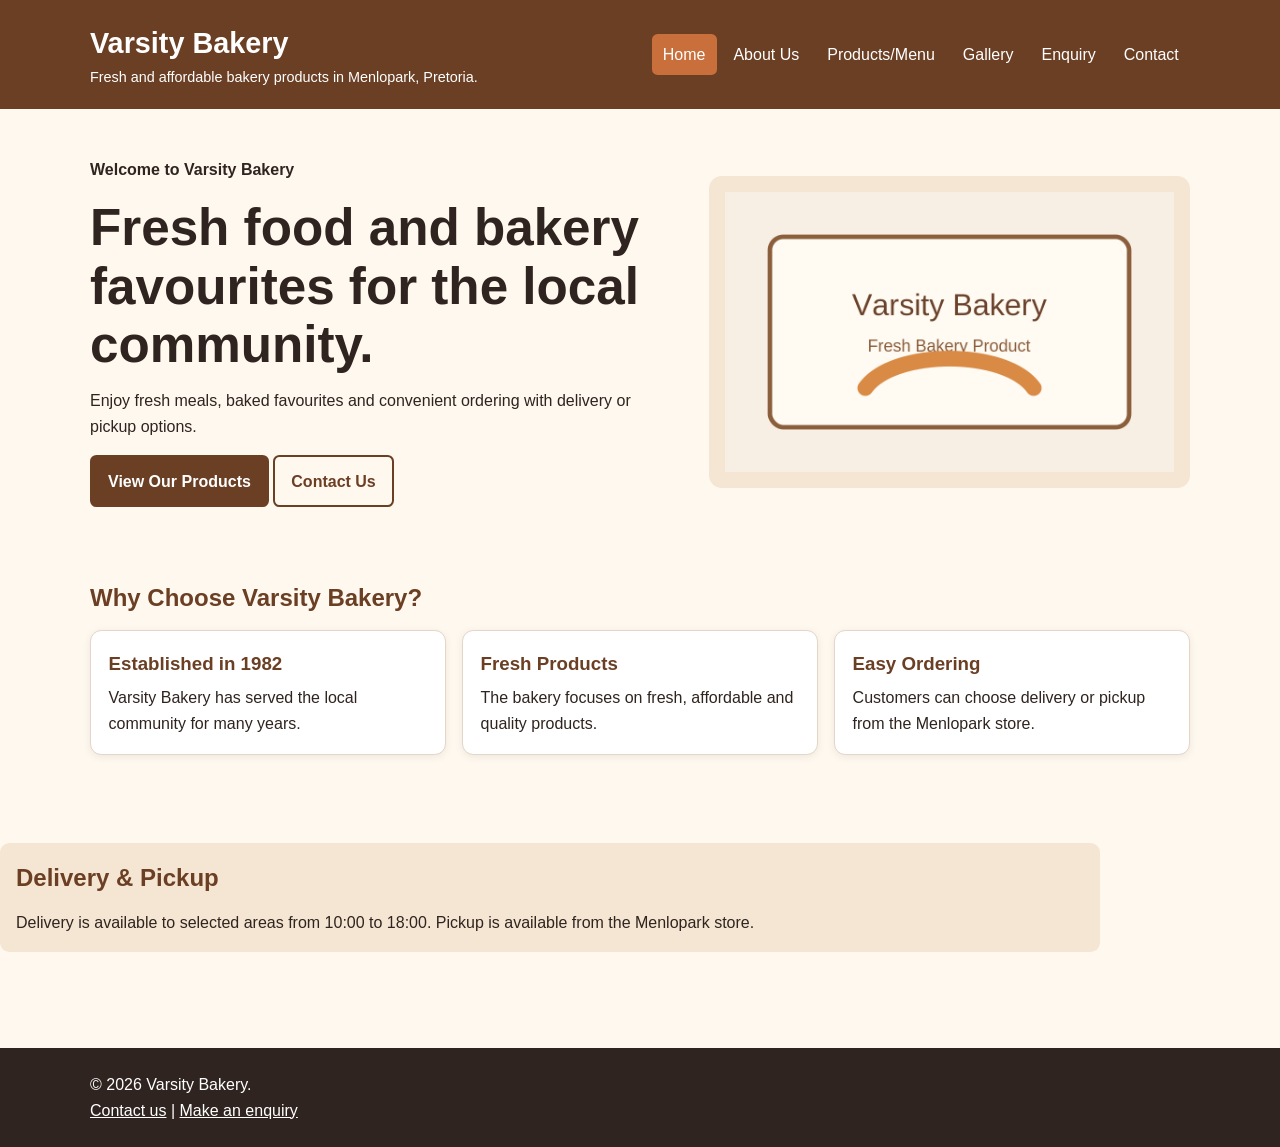
==== index.html @ 691cb5c3 "add work for part 3" ====
<!DOCTYPE html>
<html lang="en">
	 <head>
			<meta charset="UTF-8">
			<meta name="viewport" content="width=device-width, initial-scale=1.0">
			<meta name="description" content="Fresh and affordable bakery products, meals and ordering information from Varsity Bakery in Menlopark, Pretoria.">
			<meta name="keywords" content="Varsity Bakery, bakery Pretoria, Menlopark bakery, fresh meals, bakery products">
			<title>Varsity Bakery | Home</title>
			<link rel="stylesheet" href="css/style.css">
	 <link rel="canonical" href="https://varsity-bakery.netlify.app/">
</head>
	 <body><a class="skip-link" href="#main">Skip to content</a>
			<header class="site-header">
				 <div class="container header-inner">
						<div>
							 <a class="logo" href="index.html">Varsity Bakery</a>
							 <p class="tagline">Fresh and affordable bakery products in Menlopark, Pretoria.</p>
						</div>
						<nav aria-label="Main navigation">
							 <ul>
									<li><a aria-current="page" class="active" href="index.html">Home</a></li>
									<li><a class="" href="about.html">About Us</a></li>
									<li><a class="" href="products.html">Products/Menu</a></li>
									<li><a class="" href="gallery.html">Gallery</a></li>
									<li><a class="" href="enquiry.html">Enquiry</a></li>
									<li><a class="" href="contact.html">Contact</a></li>
							 </ul>
						</nav>
				 </div>
			</header>
				 <main id="main">
						<div class="container hero">
							 <div>
									<p><strong>Welcome to Varsity Bakery</strong></p>
									<h1>Fresh food and bakery favourites for the local community.</h1>
									<p>Enjoy fresh meals, baked favourites and convenient ordering with delivery or pickup options.</p>
									<a class="btn" href="products.html">View Our Products</a> <a class="btn secondary" href="contact.html">Contact Us</a>
							 </div>
							 <div class="hero-image"><picture>
										 <source media="(max-width: 600px)" srcset="images/bakery-bread-480.png">
												<source media="(min-width: 601px)" srcset="images/bakery-bread-960.png">
													 <img src="images/bakery-bread-960.png" srcset="images/bakery-bread-480.png 480w, images/bakery-bread-960.png 960w" sizes="(max-width: 600px) 92vw, 45vw" alt="Varsity Bakery bread prototype image" width="960" height="600" fetchpriority="high" decoding="async">
									</picture>
							 </div>
						</div>
									<section class="section"><div class="container">
												<h2>Why Choose Varsity Bakery?</h2>
												<div class="cards"><article class="card">
															<h3>Established in 1982</h3>
															<p>Varsity Bakery has served the local community for many years.</p>
													 </article>
													 <article class="card">
															<h3>Fresh Products</h3>
															<p>The bakery focuses on fresh, affordable and quality products.</p>
													 </article>
													 <article class="card">
															<h3>Easy Ordering</h3>
															<p>Customers can choose delivery or pickup from the Menlopark store.</p>
													 </article>
												</div>
										 </div>
									</section>
									<section class="section">
										 <div class="container notice">
												<h2>Delivery & Pickup</h2>
												<p>Delivery is available to selected areas from 10:00 to 18:00. Pickup is available from the Menlopark store.</p>
										 </div>
									</section>
				 </main>
				 <footer class="site-footer">
						<div class="container">
							 <p>&copy; 2026 Varsity Bakery.</p>
							 <p><a href="contact.html">Contact us</a> | <a href="enquiry.html">Make an enquiry</a></p>
						</div>
				 </footer>
				 <script defer src="js/script.js"></script>
	 </body>
</html>
---- css/style.css ----
* { box-sizing: border-box; margin: 0; padding: 0; }

:root {
  --brown: #6b3f24;
  --cream: #fff8ef;
  --light: #f5e6d3;
  --dark: #2f241f;
  --accent: #c96f3b;
  --white: #ffffff;
  --max: 1100px;
}

html { scroll-behavior: smooth; }
body {
  font-family: Arial, Helvetica, sans-serif;
  font-size: 1rem;
  line-height: 1.6;
  color: var(--dark);
  background: var(--cream);
}
img { max-width: 100%; height: auto; display: block; }
a { color: var(--brown); }
a:hover, a:focus { color: var(--accent); }
.container { width: min(92%, var(--max)); margin: 0 auto; }

.site-header {
  background: var(--brown);
  color: var(--white);
  padding: 1.25rem 0;
}
.header-inner { display: flex; justify-content: space-between; align-items: center; gap: 1rem; }
.logo { color: var(--white); text-decoration: none; font-size: 1.8rem; font-weight: 700; }
.tagline { font-size: .9rem; }

nav ul { list-style: none; display: flex; flex-wrap: wrap; gap: .35rem; }
nav a {
  color: var(--white);
  text-decoration: none;
  display: block;
  padding: .5rem .7rem;
  border-radius: .35rem;
}
nav a:hover, nav a:focus, nav a.active { background: var(--accent); }

.hero { display: grid; grid-template-columns: 1.1fr .9fr; gap: 2rem; align-items: center; padding: 3rem 0; }
.hero h1 { font-size: clamp(2rem, 5vw, 3.2rem); line-height: 1.15; margin-bottom: .8rem; }
.hero p { margin-bottom: 1rem; }
.hero-image { background: var(--light); padding: 1rem; border-radius: .8rem; }

.btn {
  display: inline-block; background: var(--brown); color: var(--white);
  text-decoration: none; border: 2px solid var(--brown);
  padding: .7rem 1rem; border-radius: .4rem; font-weight: 700;
}
.btn:hover, .btn:focus { background: var(--accent); border-color: var(--accent); color: var(--white); }
.btn.secondary { background: transparent; color: var(--brown); }

.page-title { padding: 2.2rem 0 1rem; }
.page-title h1 { font-size: clamp(1.8rem, 4vw, 2.6rem); }

.section { padding: 1.5rem 0 3rem; }
.section h2 { margin-bottom: .8rem; color: var(--brown); }
.cards { display: grid; grid-template-columns: repeat(3, 1fr); gap: 1rem; }
.card {
  background: var(--white); border: 1px solid #e3d5c7; border-radius: .7rem;
  padding: 1.1rem; box-shadow: 0 2px 8px rgba(0,0,0,.07);
}
.card h3 { margin-bottom: .4rem; color: var(--brown); }

.product-tools { display: flex; gap: 1rem; flex-wrap: wrap; margin: 1rem 0; }
.product-tools input { flex: 1 1 250px; }
.product-grid { display: grid; grid-template-columns: repeat(3, 1fr); gap: 1rem; }
.product-card { background: var(--white); border: 1px solid #e3d5c7; border-radius: .7rem; padding: 1rem; }
.product-card .price { font-weight: 700; color: var(--accent); margin-top: .35rem; }

.gallery-grid { display: grid; grid-template-columns: repeat(3, 1fr); gap: 1rem; }
.gallery-item { background: var(--white); border: 1px solid #e3d5c7; padding: .7rem; border-radius: .6rem; cursor: pointer; }
.gallery-item img { width: 100%; border-radius: .4rem; }
.gallery-item figcaption { padding: .5rem 0 0; }

.lightbox {
  position: fixed; inset: 0; background: rgba(0,0,0,.78); display: none;
  align-items: center; justify-content: center; padding: 1rem; z-index: 1000;
}
.lightbox.open { display: flex; }
.lightbox-content { max-width: 800px; width: 100%; background: var(--white); padding: 1rem; border-radius: .6rem; }
.lightbox-content img { max-height: 75vh; margin: 0 auto; }
.close-lightbox { float: right; font-size: 1.5rem; border: 0; background: none; cursor: pointer; }

form { max-width: 700px; background: var(--white); padding: 1.2rem; border-radius: .7rem; border: 1px solid #e3d5c7; }
.form-group { margin-bottom: 1rem; }
label { display: block; font-weight: 700; margin-bottom: .3rem; }
input, select, textarea {
  width: 100%; padding: .7rem; border: 1px solid #b9a99b; border-radius: .35rem;
  font: inherit; background: var(--white);
}
input:focus, select:focus, textarea:focus { outline: 3px solid rgba(201,111,59,.25); border-color: var(--accent); }
.error { color: #a32222; font-size: .9rem; margin-top: .2rem; min-height: 1.2em; }
.success { background: #edf8ed; border-left: 4px solid #3b7d3b; padding: .8rem; margin: 1rem 0; }

.locations { display: grid; grid-template-columns: 1fr 1fr; gap: 1rem; margin: 1.5rem 0; }
.location-card { background: var(--white); padding: 1rem; border: 1px solid #e3d5c7; border-radius: .7rem; }
.map { height: 360px; border-radius: .7rem; overflow: hidden; border: 1px solid #d7c8ba; }

details { background: var(--white); padding: .8rem 1rem; margin: .6rem 0; border-radius: .5rem; border: 1px solid #e3d5c7; }
summary { font-weight: 700; cursor: pointer; color: var(--brown); }

.site-footer { background: var(--dark); color: var(--white); padding: 1.5rem 0; margin-top: 2rem; }
.site-footer a { color: var(--white); }

.notice { background: var(--light); padding: 1rem; border-radius: .6rem; margin: 1rem 0; }

@media (max-width: 900px) {
  .header-inner { flex-direction: column; align-items: flex-start; }
  .hero { grid-template-columns: 1fr; }
  .cards, .product-grid, .gallery-grid { grid-template-columns: repeat(2, 1fr); }
}
@media (max-width: 600px) {
  body { font-size: .95rem; }
  .site-header { padding: 1rem 0; }
  nav ul { flex-direction: column; width: 100%; }
  nav a { padding: .55rem; }
  .hero { padding: 2rem 0; }
  .cards, .product-grid, .gallery-grid, .locations { grid-template-columns: 1fr; }
  .product-tools { flex-direction: column; }
  .btn { width: 100%; text-align: center; }
}

/* Accessible interaction and motion enhancements. */
[hidden], .honeypot { display: none !important; }
body.modal-open { overflow: hidden; }
.skip-link { position: absolute; left: 1rem; top: -5rem; z-index: 2000; background: var(--white); padding: .7rem; }
.skip-link:focus { top: 1rem; }
:focus-visible { outline: 3px solid var(--brown); outline-offset: 4px; }
.site-header :focus-visible { outline-color: var(--white); }
.btn, nav a, .gallery-item { transition: background-color .2s ease, color .2s ease, transform .2s ease; }
.gallery-item:hover, .gallery-item:focus-visible { transform: translateY(-4px); }
.btn:active { transform: translateY(2px); }
.btn:disabled { opacity: .65; cursor: wait; }
.search-control { flex: 1 1 250px; }
.product-tools > div:last-child { flex: 0 1 240px; }
.product-grid { margin-top: 1rem; }
.product-card, .lightbox.open .lightbox-content { animation: appear .3s ease both; }
.reveal { opacity: 0; transform: translateY(12px); transition: opacity .45s ease, transform .45s ease; }
.reveal.is-visible { opacity: 1; transform: none; }
.submission-error { background: #fff0ed; border-color: #a32222; }
@keyframes appear { from { opacity: 0; transform: translateY(8px); } to { opacity: 1; transform: translateY(0); } }
@media (prefers-reduced-motion: reduce) {
  html { scroll-behavior: auto; }
  *, *::before, *::after { animation: none !important; transition: none !important; }
  .reveal { opacity: 1; transform: none; }
}
@media (max-width: 600px) { .product-tools > div:last-child { flex-basis: auto; } }
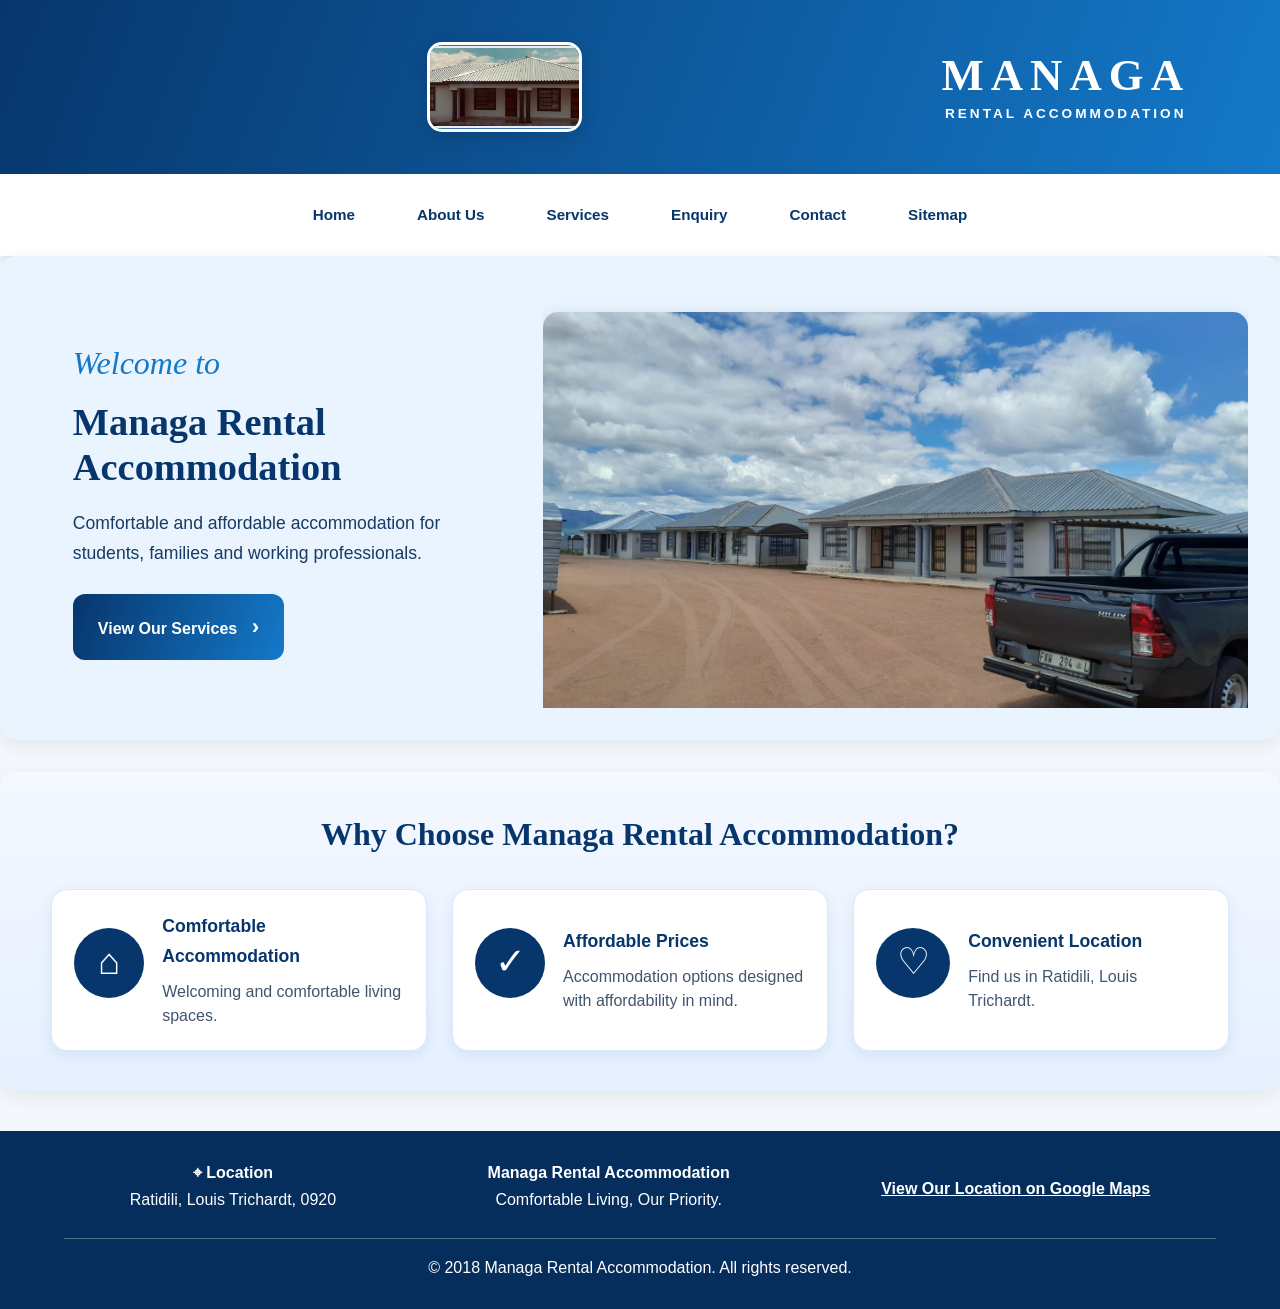
==== commit 9d0f7313: "fix major mistake" ====
--- a/index.html
+++ b/index.html
@@ -1,78 +1,147 @@
 <!DOCTYPE html>
 <html lang="en">
-	 <head>
-			<meta charset="UTF-8">
-			<meta name="viewport" content="width=device-width, initial-scale=1.0">
-			<meta name="description" content="Fresh and affordable bakery products, meals and ordering information from Varsity Bakery in Menlopark, Pretoria.">
-			<meta name="keywords" content="Varsity Bakery, bakery Pretoria, Menlopark bakery, fresh meals, bakery products">
-			<title>Varsity Bakery | Home</title>
-			<link rel="stylesheet" href="css/style.css">
-	 <link rel="canonical" href="https://varsity-bakery.netlify.app/">
+<head>
+    <meta charset="UTF-8">
+    <meta name="viewport" content="width=device-width, initial-scale=1.0">
+    <title>Managa Rental Accommodation</title>
+
+     <link rel="stylesheet" href="css/style.css">
+<meta
+    name="description"
+    content="Discover comfortable and affordable accommodation for students, families and working professionals.">
 </head>
-	 <body><a class="skip-link" href="#main">Skip to content</a>
-			<header class="site-header">
-				 <div class="container header-inner">
-						<div>
-							 <a class="logo" href="index.html">Varsity Bakery</a>
-							 <p class="tagline">Fresh and affordable bakery products in Menlopark, Pretoria.</p>
-						</div>
-						<nav aria-label="Main navigation">
-							 <ul>
-									<li><a aria-current="page" class="active" href="index.html">Home</a></li>
-									<li><a class="" href="about.html">About Us</a></li>
-									<li><a class="" href="products.html">Products/Menu</a></li>
-									<li><a class="" href="gallery.html">Gallery</a></li>
-									<li><a class="" href="enquiry.html">Enquiry</a></li>
-									<li><a class="" href="contact.html">Contact</a></li>
-							 </ul>
-						</nav>
-				 </div>
-			</header>
-				 <main id="main">
-						<div class="container hero">
-							 <div>
-									<p><strong>Welcome to Varsity Bakery</strong></p>
-									<h1>Fresh food and bakery favourites for the local community.</h1>
-									<p>Enjoy fresh meals, baked favourites and convenient ordering with delivery or pickup options.</p>
-									<a class="btn" href="products.html">View Our Products</a> <a class="btn secondary" href="contact.html">Contact Us</a>
-							 </div>
-							 <div class="hero-image"><picture>
-										 <source media="(max-width: 600px)" srcset="images/bakery-bread-480.png">
-												<source media="(min-width: 601px)" srcset="images/bakery-bread-960.png">
-													 <img src="images/bakery-bread-960.png" srcset="images/bakery-bread-480.png 480w, images/bakery-bread-960.png 960w" sizes="(max-width: 600px) 92vw, 45vw" alt="Varsity Bakery bread prototype image" width="960" height="600" fetchpriority="high" decoding="async">
-									</picture>
-							 </div>
-						</div>
-									<section class="section"><div class="container">
-												<h2>Why Choose Varsity Bakery?</h2>
-												<div class="cards"><article class="card">
-															<h3>Established in 1982</h3>
-															<p>Varsity Bakery has served the local community for many years.</p>
-													 </article>
-													 <article class="card">
-															<h3>Fresh Products</h3>
-															<p>The bakery focuses on fresh, affordable and quality products.</p>
-													 </article>
-													 <article class="card">
-															<h3>Easy Ordering</h3>
-															<p>Customers can choose delivery or pickup from the Menlopark store.</p>
-													 </article>
-												</div>
-										 </div>
-									</section>
-									<section class="section">
-										 <div class="container notice">
-												<h2>Delivery & Pickup</h2>
-												<p>Delivery is available to selected areas from 10:00 to 18:00. Pickup is available from the Menlopark store.</p>
-										 </div>
-									</section>
-				 </main>
-				 <footer class="site-footer">
-						<div class="container">
-							 <p>&copy; 2026 Varsity Bakery.</p>
-							 <p><a href="contact.html">Contact us</a> | <a href="enquiry.html">Make an enquiry</a></p>
-						</div>
-				 </footer>
-				 <script defer src="js/script.js"></script>
-	 </body>
-</html>
+
+ <!-- MANAGA WEBSITE HEADER -->
+
+<header class="site-header">
+
+    <div class="brand">
+
+        <img src="images/managa-house-logo.png"
+             alt="Managa Rental Accommodation">
+
+        <div class="brand-text">
+            <span class="brand-name">MANAGA</span>
+            <span class="brand-subtitle">RENTAL ACCOMMODATION</span>
+        </div>
+
+    </div>
+
+</header>
+
+    <!--Navigation Menu-->
+
+    <nav class="site-nav">
+
+        <a href="index.html">Home</a>
+        <a href="about us.html">About Us</a>
+        <a href="services.html">Services</a>
+        <a href="enquiry.html">Enquiry</a>
+        <a href="contact.html">Contact</a>
+        <a href="sitemap.html">Sitemap</a>
+
+    </nav>
+      
+ </header>
+
+ <!--Main Website Content-->
+
+<main class="managa-home">
+
+    <!-- HOME HERO -->
+    <section class="managa-hero">
+
+        <div class="hero-text">
+            <p class="welcome-text">Welcome to</p>
+
+            <h1>Managa Rental Accommodation</h1>
+
+            <p>
+                Comfortable and affordable accommodation
+                for students, families and working professionals.
+            </p>
+
+            <a href="services.html" class="main-button">
+                View Our Services <span>›</span>
+            </a>
+        </div>
+
+        <div class="hero-photo">
+            <img src="images/accommodation house .jpeg"
+                 alt="Managa Rental Accommodation property">
+        </div>
+
+    </section>
+
+
+    <!-- WHY CHOOSE MANAGA -->
+    <section class="managa-benefits">
+
+        <h2>Why Choose Managa Rental Accommodation?</h2>
+
+        <div class="benefit-list">
+
+            <article class="benefit">
+                <div class="benefit-icon">⌂</div>
+                <div>
+                    <h3>Comfortable Accommodation</h3>
+                    <p>Welcoming and comfortable living spaces.</p>
+                </div>
+            </article>
+
+            <article class="benefit">
+                <div class="benefit-icon">✓</div>
+                <div>
+                    <h3>Affordable Prices</h3>
+                    <p>Accommodation options designed with affordability in mind.</p>
+                </div>
+            </article>
+
+            <article class="benefit">
+                <div class="benefit-icon">♡</div>
+                <div>
+                    <h3>Convenient Location</h3>
+                    <p>Find us in Ratidili, Louis Trichardt.</p>
+                </div>
+            </article>
+
+        </div>
+
+    </section>
+
+</main>
+
+
+<!-- FOOTER -->
+<footer class="managa-footer">
+
+    <div>
+        <strong>⌖ Location</strong>
+        <p>Ratidili, Louis Trichardt, 0920</p>
+    </div>
+
+    <div>
+        <strong>Managa Rental Accommodation</strong>
+        <p>Comfortable Living, Our Priority.</p>
+    </div>
+
+    <div>
+        <a href="https://www.google.com/maps/search/?api=1&query=VQ6F%2BQP%20Louis%20Trichardt"
+           target="_blank" rel="noopener">
+            View Our Location on Google Maps
+        </a>
+    </div>
+
+    <p class="copyright">
+        &copy; 2018 Managa Rental Accommodation. All rights reserved.
+    </p>
+    
+</footer>
+
+</footer>
+ 
+    <script src="js/script.js" defer></script>
+
+</body>
+
+</html>
--- a/css/style.css
+++ b/css/style.css
@@ -1,153 +1,3310 @@
-* { box-sizing: border-box; margin: 0; padding: 0; }
-
-:root {
-  --brown: #6b3f24;
-  --cream: #fff8ef;
-  --light: #f5e6d3;
-  --dark: #2f241f;
-  --accent: #c96f3b;
-  --white: #ffffff;
-  --max: 1100px;
-}
-
-html { scroll-behavior: smooth; }
+/*=========================================
+ Managa Rental Accommodation
+ Base Styles
+ ==========================================*/
+
+ /* Reset default browser spacing */
+
+ *{
+    margin: 0;
+    padding: 0;
+    box-sizing: border-box;
+ }
+
+ html {
+   scroll-behavior: smooth;
+ }
+
+ body {
+    font-family: Arial, sans-serif;
+    font-size: 1rem;
+    line-height: 1.6;
+    background-color: #f4f8fc;
+    color: #26364a;
+ }
+
+/* MAIN WEBSITE HEADER */
+
+header {
+    background: linear-gradient(135deg, #0d3b66, #1479c9);
+    color: #ffffff;
+    text-align: center;
+    padding: 1.2rem 1rem;
+    margin: 0;
+}
+
+header h1 {
+    font-size: clamp(1.8rem, 4vw, 2.5rem);
+    margin: 0 0 0.5rem;
+    line-height: 1.2;
+    overflow-wrap: anywhere;
+}
+
+header p {
+    font-size: 1.05rem;
+    margin: 0.5rem 0 0;
+    line-height: 1.6;
+}
+
+/* COMPACT NAVIGATION */
+
+nav {
+    display: flex;
+    justify-content: center;
+    align-items: center;
+    flex-wrap: nowrap;
+    gap: 2px;
+    width: 100%;
+    padding: 8px 5px;
+    background-color: #ffffff;
+    box-sizing: border-box;
+    box-shadow: 0 3px 12px rgba(0, 0, 0, 0.10);
+    position: relative;
+    z-index: 100;
+}
+
+nav a {
+    display: inline-block;
+    padding: 10px 12px;
+    margin: 0;
+    color: #0d3b66;
+    background-color: transparent;
+    border-radius: 8px;
+    font-size: 0.9rem;
+    font-weight: 700;
+    text-decoration: none;
+    white-space: nowrap;
+    transition: background-color 0.2s ease, color 0.2s ease;
+}
+
+nav a:hover,
+nav a:focus {
+    background-color: #0d3b66;
+    color: #ffffff;
+}
+
+@media screen and (max-width: 600px) {
+    nav {
+        flex-wrap: wrap;
+        gap: 4px;
+    }
+
+    nav a {
+        padding: 8px 10px;
+        font-size: 0.85rem;
+    }
+}
+
+ /* ---------- Main Content ---------- */
+
+ main {
+    width: 90%;
+    max-width: 1150px;
+    margin: 2rem auto;
+ }
+
+ /* --------- Sections --------- */
+
+ section {
+    background-color: white;
+    padding: 2rem;
+    margin-bottom: 2rem;
+    border-radius: 15px;
+    box-shadow: 0 5px 20px rgba(0, 0, 0, 0.08);
+ }
+
+ /* ---------- Headings ---------- */
+
+ h2 {
+    color: #0d3b66;
+    font-size: 2rem;
+    margin-bottom: 1rem;
+ }
+
+ h3 {
+    color: #1479c9;
+    margin-top: 1rem;
+    margin-bottom: 0.5rem;
+ }
+
+ /* --------- Paragraphs ---------- */
+
+ p {
+    margin-bottom: 1rem;
+ }
+
+ /* --------- Images --------- */
+
+ img {
+    display: block;
+    width: 70%;
+    max-width: 700px;
+    height: auto;
+    margin: 1.5rem auto;
+    border-radius: 15px;
+    box-shadow: 0 5px 18px rgba(0, 0, 0, 0.15);
+ }
+
+
+ /* --------- Lists --------- */
+
+ ul,
+ ol {
+    margin-left: 2rem;
+    margin-bottom: 1rem;
+ }
+
+ li {
+    margin-bottom: 0.6rem;
+ }
+
+ /* --------- Tables --------- */
+
+ table {
+    width: 100%;
+    border-collapse: collapse;
+    margin: 1.5rem 0;
+    background-color: white;
+    border-radius: 10px;
+    overflow: hidden;
+ }
+
+ th,
+ td {
+    border: 1px solid #d5e1ed;
+    padding: 0.9rem;
+    text-align: left;
+ }
+
+ th {
+    background-color: #1479c9;
+    color: white;
+ }
+
+ tr:nth-child(even) {
+    background-color: #f4f8fc;
+ }
+
+ /* ---------- Links ---------- */
+
+ main a {
+    color: #1479c9;
+    font-weight: bold;
+
+ }
+
+ main a:hover {
+    color: #0d3b0d;
+ }
+
+
+ /* --------- Forms --------- */
+
+ form {
+    background-color: white;
+    padding: 1.5rem;
+    border-radius: 12px;
+ }
+
+ fieldset {
+    border: 1px solid #c9d8e8;
+    padding: 1.5rem;
+    margin-bottom: 1.5rem;
+    border-radius: 10px;
+ }
+
+ legend {
+    font-weight: bold;
+    color: #0d3b66;
+    padding: 0 0.5rem;
+ }
+
+ label {
+    display: block;
+    font-weight: bold;
+    margin-bottom: 0.3rem;
+ }
+
+ input,
+ select,
+ textarea {
+    width: 100%;
+    padding: 0.9rem;
+    margin-bottom: 1rem;
+    border: 1px solid #c9d8e8;
+    border-radius: 8px;
+    font-family: Arial, sans-serif;
+    font-size: 1rem;
+ }
+
+ input:focus,
+ select:focus,
+ textarea:focus {
+    outline: 2px solid #1479c9;
+    border-color: #1479c9;
+ }
+
+ textarea {
+    resize: vertical;
+    min-height: 120px;
+ }
+
+ input[type="submit"],
+ input[type="reset"] {
+    width: auto;
+    padding: 0.8rem 1.8rem;
+    margin-right: 0.5rem;
+    border: none;
+    cursor: pointer;
+    font-weight: bold;
+ }
+
+ input[type="submit"] {
+    background-color: #1479c9;
+    color: white;
+    border-radius: 25px;
+ }
+
+ input[type="sumbit"]:hover {
+    background-color: #0d3b66;
+ }
+
+ input[type="reset"] {
+    background-color: #e5eaf0;
+    color: #26364a;
+    border-radius: 25px;
+}
+
+input[type="reset"]:hover {
+    background-color: #ccd6e0;
+}
+
+
+ /* ---------- Footer ---------- */
+
+footer {
+    background-color: #0d2945;
+    color: white;
+    text-align: center;
+    padding: 2rem 1rem;
+    margin-top: 3rem;
+}
+
+footer p {
+    margin-bottom: 0.3rem;
+}
+
+/* =========================================
+   TABLET
+   ========================================= */
+
+@media screen and (max-width: 768px) {
+
+       .hero {
+        grid-template-columns: 1fr;
+    }
+
+    header h1 {
+        font-size: 2rem;
+    }
+
+    nav a {
+        margin: 0.2rem;
+        padding: 0.4rem 0.6rem;
+    }
+
+    main {
+        width: 94%;
+    }
+
+   section {
+        padding: 1.5rem;
+    }
+
+     h2 {
+        font-size: 1.7rem;
+    }
+
+    table {
+        font-size: 0.9rem;
+    }
+
+        .about-cards {
+        grid-template-columns: 1fr 1fr;
+    }
+
+    .sitemap-container {
+    grid-template-columns: 1fr 1fr;
+}
+
+}
+
+/* =========================================
+   MOBILE
+   ========================================= */
+
+@media screen and (max-width: 480px) {
+
+       .hero {
+        grid-template-columns: 1fr;
+        padding: 1.2rem;
+    }
+
+    .hero-content h2 {
+        font-size: 1.7rem;
+    }
+
+    body {
+        font-size: 0.95rem;
+    }
+
+    header {
+        padding: 0.8rem 1rem;
+    }
+
+    header h1 {
+        font-size: 1.6rem;
+    }
+
+    nav {
+        padding: 0.7rem;
+    }
+
+    nav a {
+        display: block;
+        margin: 0.4rem;
+    }
+
+    main {
+        width: 96%;
+        margin: 1rem auto;
+    }
+
+    section {
+        padding: 1rem;
+        border-radius: 10px;
+    }
+
+    h2 {
+        font-size: 1.4rem;
+    }
+
+     h3 {
+        font-size: 1.1rem;
+    }
+
+     table {
+        display: block;
+        overflow-x: auto;
+        white-space: nowrap;
+    }
+
+    input[type="submit"],
+    input[type="reset"] {
+        width: 100%;
+        margin-bottom: 0.6rem;
+    }
+
+        .about-cards {
+        grid-template-columns: 1fr;
+    }
+
+    .contact-cards {
+    grid-template-columns: 1fr;
+    }
+
+    .sitemap-container {
+    grid-template-columns: 1fr;
+   }
+}
+
+
+/* ---------- About Cards ---------- */
+
+.about-cards {
+    display: grid;
+    grid-template-columns: repeat(3, 1fr);
+    gap: 1.5rem;
+}
+
+.about-card {
+    background-color: #f4f8fc;
+    padding: 1.5rem;
+    border-radius: 15px;
+    border-left: 5px solid #1479c9;
+    box-shadow: 0 4px 15px rgba(0, 0, 0, 0.08);
+}
+
+.about-card h3 {
+    margin-top: 0;
+}
+
+.about-card:hover {
+    transform: translateY(-4px);
+}
+
+/* ---------- Service Cards ---------- */
+
+.services-container {
+    display: grid;
+    grid-template-columns: repeat(3, 1fr);
+    gap: 1.5rem;
+}
+
+.service-card {
+    background-color: white;
+    padding: 1.2rem;
+    border-radius: 15px;
+    box-shadow: 0 5px 18px rgba(0, 0, 0, 0.10);
+    transition: transform 0.3s ease;
+}
+
+.service-card:hover {
+    transform: translateY(-5px);
+}
+
+.service-card img {
+    margin: 0 0 1rem 0;
+    height: 200px;
+    object-fit: cover;
+}
+
+.service-card h3 {
+    margin-top: 0;
+}
+
+/* ---------- Hero Section ---------- */
+
+.hero {
+    display: grid;
+    grid-template-columns: 1fr 1fr;
+    align-items: center;
+    gap: 2rem;
+    background: linear-gradient(135deg, #e8f4ff, #ffffff);
+    padding: 2.5rem;
+    overflow: hidden;
+}
+
+.hero-content h2 {
+    font-size: 2.5rem;
+    margin-bottom: 1rem;
+}
+
+.hero-content p {
+    font-size: 1.1rem;
+    margin-bottom: 1.5rem;
+}
+
+.hero picture img {
+    margin: 0;
+}
+
+.hero-button {
+    display: inline-block;
+    background-color: #1479c9;
+    color: white !important;
+    text-decoration: none;
+    padding: 0.8rem 1.5rem;
+    border-radius: 25px;
+    font-weight: bold;
+}
+
+.hero-button:hover {
+    background-color: #0d3b66;
+}
+
+/* ---------- Feature Cards ---------- */
+
+.features-container {
+    display: grid;
+    grid-template-columns: repeat(4, 1fr);
+    gap: 1rem;
+}
+
+.feature-card {
+    background-color: #f4f8fc;
+    padding: 1.5rem;
+    border-radius: 12px;
+    border: 1px solid #dce8f2;
+    transition: transform 0.3s ease, box-shadow 0.3s ease;
+}
+
+.feature-card h3 {
+    margin-top: 0;
+    font-size: 1.1rem;
+}
+
+.feature-card:hover {
+    transform: translateY(-5px);
+    box-shadow: 0 8px 20px rgba(0, 0, 0, 0.12);
+}
+
+/* ---------- Contact Cards ---------- */
+
+.contact-cards {
+    display: grid;
+    grid-template-columns: repeat(2, 1fr);
+    gap: 1.5rem;
+}
+
+.contact-card {
+    background-color: #f4f8fc;
+    padding: 1.5rem;
+    border-radius: 15px;
+    border-left: 5px solid #1479c9;
+    box-shadow: 0 4px 15px rgba(0, 0, 0, 0.08);
+}
+
+.contact-card h3 {
+    margin-top: 0;
+    color: #0d3b66;
+}
+
+.contact-card p {
+    margin-bottom: 0;
+}
+
+/* ---------- Sitemap Cards ---------- */
+
+.sitemap-container {
+    display: grid;
+    grid-template-columns: repeat(3, 1fr);
+    gap: 1.5rem;
+}
+
+.sitemap-card {
+    background-color: #f4f8fc;
+    padding: 1.5rem;
+    border-radius: 15px;
+    border-left: 5px solid #1479c9;
+    box-shadow: 0 4px 15px rgba(0, 0, 0, 0.08);
+}
+
+.sitemap-card h3 {
+    margin-top: 0;
+    color: #0d3b66;
+}
+
+.sitemap-card a {
+    display: inline-block;
+    margin-top: 0.5rem;
+}
+
+/* Home page button improvements */
+
+.hero-button {
+    display: inline-block;
+    margin: 0.4rem 0.5rem 0.4rem 0;
+    padding: 0.8rem 1.5rem;
+    background-color: #1479c9;
+    color: #ffffff !important;
+    text-decoration: none;
+    font-weight: bold;
+    border-radius: 30px;
+    transition: background-color 0.3s ease,
+                transform 0.3s ease;
+}
+
+.hero-button:hover,
+.hero-button:focus {
+    background-color: #0d3b66;
+    transform: translateY(-2px);
+}
+
+/* Improve home page images */
+
+.hero picture {
+    width: 100%;
+}
+
+.hero picture img {
+    display: block;
+    width: 100%;
+    max-width: 100%;
+    height: 350px;
+    object-fit: cover;
+    margin: 0;
+    border-radius: 15px;
+}
+
+/* Mobile layout */
+
+@media screen and (max-width: 480px) {
+    .hero picture img {
+        height: 230px;
+    }
+
+    .hero-button {
+        text-align: center;
+        margin-bottom: 0.7rem;
+    }
+}
+ 
+/* =========================================
+   MANAGA RENTAL ACCOMMODATION
+   MODERN HOME PAGE DESIGN
+   ========================================= */
+
+.home-hero {
+    position: relative;
+    display: grid;
+    grid-template-columns: 1fr 1fr;
+    align-items: center;
+    gap: 3rem;
+
+    width: 100%;
+    max-width: 1400px;
+    min-height: 560px;
+
+    margin: 2rem auto;
+    padding: 3.5rem;
+
+    color: #ffffff;
+
+    background:
+        radial-gradient(
+            circle at 80% 20%,
+            rgba(20, 121, 201, 0.18),
+            transparent 40%
+        ),
+        linear-gradient(
+            135deg,
+            #041e26,
+            #073a43,
+            #061923
+        );
+
+    border-radius: 22px;
+    overflow: hidden;
+
+    box-shadow: 0 15px 40px rgba(0, 0, 0, 0.18);
+}
+
+/* Left side */
+
+.home-hero-content {
+    position: relative;
+    z-index: 2;
+}
+
+.hero-label {
+    color: #72d9d0;
+    font-size: 0.85rem;
+    font-weight: bold;
+    letter-spacing: 4px;
+    margin-bottom: 1.5rem;
+}
+
+.home-hero-content h2 {
+    color: #ffffff;
+    font-size: clamp(2.5rem, 4vw, 4.2rem);
+    line-height: 1.08;
+    letter-spacing: -1.5px;
+    margin-bottom: 1.5rem;
+}
+
+.hero-description {
+    max-width: 470px;
+    color: #d1e1e5;
+    font-size: 1.05rem;
+    line-height: 1.9;
+    margin-bottom: 2rem;
+}
+
+/* Buttons */
+
+.hero-actions {
+    display: flex;
+    flex-wrap: wrap;
+    gap: 1rem;
+    margin-bottom: 2.5rem;
+}
+
+.hero-primary-button,
+.hero-secondary-button {
+    display: inline-block;
+    padding: 0.9rem 1.5rem;
+
+    border-radius: 30px;
+
+    text-decoration: none;
+    text-align: center;
+    font-weight: bold;
+
+    transition:
+        background-color 0.3s ease,
+        transform 0.3s ease;
+}
+
+.hero-primary-button {
+    background-color: #72d9d0;
+    color: #062b33;
+}
+
+.hero-primary-button:hover,
+.hero-primary-button:focus {
+    background-color: #ffffff;
+    color: #062b33;
+    transform: translateY(-3px);
+}
+
+.hero-secondary-button {
+    color: #ffffff;
+    border: 1px solid #8baeb5;
+    background-color: transparent;
+}
+
+.hero-secondary-button:hover,
+.hero-secondary-button:focus {
+    background-color: #ffffff;
+    color: #062b33;
+    transform: translateY(-3px);
+}
+
+/* Accommodation information */
+
+.hero-rating {
+    display: flex;
+    align-items: center;
+    gap: 1rem;
+    padding-top: 1.5rem;
+    border-top: 1px solid rgba(255, 255, 255, 0.2);
+    max-width: 320px;
+}
+
+.rating-number {
+    color: #72d9d0;
+    font-size: 2.8rem;
+    font-weight: bold;
+}
+
+.rating-details p {
+    margin: 0;
+    color: #d1e1e5;
+    font-size: 0.85rem;
+}
+
+.rating-details .rating-stars {
+    color: #72d9d0;
+    font-size: 1.2rem;
+    letter-spacing: 3px;
+}
+
+/* Right side image */
+
+.home-hero-image {
+    position: relative;
+    min-width: 0;
+}
+
+.home-hero-image img {
+    display: block;
+
+    width: 100%;
+    max-width: none;
+    height: 410px;
+
+    object-fit: cover;
+    object-position: center;
+
+    margin: 0;
+    border-radius: 18px;
+
+    border: 1px solid rgba(114, 217, 208, 0.35);
+
+    box-shadow: 0 15px 40px rgba(0, 0, 0, 0.3);
+}
+
+/* Image caption */
+
+.image-caption {
+    position: absolute;
+    left: 1rem;
+    right: 1rem;
+    bottom: 1rem;
+
+    padding: 1.2rem;
+
+    background: rgba(4, 30, 38, 0.88);
+    border: 1px solid rgba(255, 255, 255, 0.15);
+    border-radius: 12px;
+
+    backdrop-filter: blur(8px);
+}
+
+.image-caption span {
+    color: #72d9d0;
+    font-size: 0.75rem;
+    font-weight: bold;
+    letter-spacing: 2px;
+}
+
+.image-caption p {
+    color: #ffffff;
+    font-size: 1.1rem;
+    font-weight: bold;
+    margin: 0.3rem 0 0;
+}
+
+/* Tablet */
+
+@media screen and (max-width: 900px) {
+
+    .home-hero {
+        grid-template-columns: 1fr 1fr;
+        gap: 1.5rem;
+        padding: 30px 5%;
+        min-height: auto;
+    }
+
+    .home-hero-content h2 {
+        font-size: 2.5rem;
+    }
+
+    .home-hero-image img {
+        height: 350px;
+    }
+
+}
+
+/* Mobile */
+
+@media screen and (max-width: 600px) {
+
+    .home-hero {
+        grid-template-columns: 1fr;
+        gap: 2rem;
+
+        width: 100%;
+        margin: 1rem auto;
+        padding: 1.5rem;
+
+        border-radius: 15px;
+    }
+
+    .home-hero-content h2 {
+        font-size: 2.5rem;
+    }
+
+    .hero-description {
+        font-size: 1rem;
+    }
+
+    .hero-actions {
+        flex-direction: column;
+        align-items: stretch;
+    }
+
+    .hero-primary-button,
+    .hero-secondary-button {
+        width: 100%;
+    }
+
+    .home-hero-image img {
+        height: 280px;
+    }
+
+    .hero-rating {
+        max-width: 100%;
+    }
+
+    .image-caption {
+        left: 0.6rem;
+        right: 0.6rem;
+        bottom: 0.6rem;
+    }
+
+}
+
+/* Search and FAQ styling */
+
+.service-search {
+    margin-bottom: 1.5rem;
+}
+
+.service-search input {
+    width: 100%;
+    padding: 0.9rem;
+    border: 1px solid #c9d8e8;
+    border-radius: 10px;
+}
+
+.faq-item {
+    padding: 1rem 0;
+    border-bottom: 1px solid #d5e1ed;
+}
+
+.faq-question {
+    width: 100%;
+    padding: 1rem;
+    border: none;
+    border-radius: 8px;
+    background: #e8f4ff;
+    color: #0d3b66;
+    font-weight: bold;
+    text-align: left;
+    cursor: pointer;
+}
+
+.faq-question:hover,
+.faq-question:focus {
+    background: #d4eaff;
+}
+
+.faq-item [hidden],
+.service-card[hidden] {
+    display: none;
+}
+
+/* MANAGA HOME PAGE HERO DESIGN */
+
+.home-hero {
+    display: grid;
+    grid-template-columns: 1fr 1fr;
+    align-items: center;
+    gap: 35px;
+    padding: 50px 6%;
+    overflow: hidden;
+
+    /* Use the existing website theme */
+    background: #e8f4ff;
+    color: #0d3b66;
+
+    border-radius: 0 0 18px 18px;
+}
+
+.home-hero-content {
+    max-width: 600px;
+}
+
+.hero-label {
+    font-size: 0.9rem;
+    font-weight: bold;
+    letter-spacing: 3px;
+    margin-bottom: 18px;
+}
+
+.home-hero-content h2 {
+    font-size: clamp(2rem, 4vw, 3.5rem);
+    line-height: 1.15;
+    margin-bottom: 20px;
+}
+
+.hero-description {
+    font-size: 1.05rem;
+    line-height: 1.8;
+    margin-bottom: 28px;
+}
+
+.hero-actions {
+    display: flex;
+    flex-wrap: wrap;
+    gap: 14px;
+    margin-bottom: 15px;
+}
+
+.hero-primary-button,
+.hero-secondary-button {
+    display: inline-block;
+    padding: 14px 22px;
+    border-radius: 8px;
+    text-decoration: none;
+    font-weight: bold;
+    transition: 0.3s ease;
+}
+
+.hero-primary-button {
+    background: #0d3b66;
+    color: #ffffff;
+}
+
+.hero-primary-button:hover {
+    background: #164f80;
+    transform: translateY(-2px);
+}
+
+.hero-secondary-button {
+    background: #ffffff;
+    color: #0d3b66;
+    border: 1px solid #0d3b66;
+}
+
+.hero-secondary-button:hover {
+    background: #d4eaff;
+}
+
+.home-hero-image {
+    position: relative;
+    width: 100%;
+}
+
+.home-hero-image img {
+    display: block;
+    width: 100%;
+    height: 430px;
+    object-fit: cover;
+    border-radius: 18px;
+    box-shadow: 0 12px 30px rgba(0, 0, 0, 0.15);
+}
+
+/* TABLET AND MOBILE DESIGN */
+
+@media screen and (max-width: 768px) {
+
+    .home-hero {
+        grid-template-columns: 1fr;
+        padding: 35px 5%;
+        gap: 25px;
+    }
+
+    .home-hero-content {
+        max-width: 100%;
+    }
+
+    .home-hero-content h2 {
+        font-size: 2.2rem;
+    }
+
+    .home-hero-image img {
+        height: 300px;
+    }
+
+}
+
+@media screen and (max-width: 480px) {
+
+    .home-hero-content h2 {
+        font-size: 1.8rem;
+    }
+
+    .hero-actions {
+        flex-direction: column;
+    }
+
+    .hero-primary-button,
+    .hero-secondary-button {
+        text-align: center;
+    }
+
+    .home-hero-image img {
+        height: 240px;
+    }
+
+}
+
+/* MANAGA HOME PAGE - EXISTING COLOUR PALETTE */
+
+.home-hero {
+    display: grid;
+    grid-template-columns: 1fr 1fr;
+    align-items: center;
+    gap: 35px;
+    padding: 50px 6%;
+    background: linear-gradient(135deg, #0D3B66, #1479C9);
+    color: #FFFFFF;
+    overflow: hidden;
+}
+
+.home-hero-content {
+    max-width: 600px;
+}
+
+.hero-label {
+    font-size: 0.9rem;
+    font-weight: bold;
+    letter-spacing: 3px;
+    margin-bottom: 18px;
+    color: #FFFFFF;
+}
+
+.home-hero-content h2 {
+    font-size: clamp(2rem, 4vw, 3.5rem);
+    line-height: 1.15;
+    margin-bottom: 20px;
+    color: #FFFFFF;
+}
+
+.hero-description {
+    font-size: 1.05rem;
+    line-height: 1.8;
+    margin-bottom: 28px;
+    color: #FFFFFF;
+}
+
+.hero-actions {
+    display: flex;
+    flex-wrap: wrap;
+    gap: 14px;
+}
+
+.hero-primary-button,
+.hero-secondary-button {
+    display: inline-block;
+    padding: 14px 22px;
+    border-radius: 8px;
+    text-decoration: none;
+    font-weight: bold;
+    transition: 0.3s ease;
+}
+
+.hero-primary-button {
+    background: #FFFFFF;
+    color: #0D3B66;
+}
+
+.hero-primary-button:hover {
+    background: #E8F4FF;
+    transform: translateY(-2px);
+}
+
+.hero-secondary-button {
+    background: transparent;
+    color: #FFFFFF;
+    border: 2px solid #FFFFFF;
+}
+
+.hero-secondary-button:hover {
+    background: #1479C9;
+}
+
+.home-hero-image img {
+    display: block;
+    width: 100%;
+    height: 430px;
+    object-fit: cover;
+    border-radius: 12px;
+    box-shadow: 0 12px 30px rgba(0, 0, 0, 0.2);
+}
+
+/* RESPONSIVE HOME PAGE */
+
+@media screen and (max-width: 768px) {
+    .home-hero {
+        grid-template-columns: 1fr;
+        padding: 35px 5%;
+    }
+
+    .home-hero-content h2 {
+        font-size: 2.2rem;
+    }
+
+    .home-hero-image img {
+        height: 300px;
+    }
+}
+
+@media screen and (max-width: 480px) {
+    .home-hero-content h2 {
+        font-size: 1.8rem;
+    }
+
+    .hero-actions {
+        flex-direction: column;
+    }
+
+    .hero-primary-button,
+    .hero-secondary-button {
+        text-align: center;
+    }
+
+    .home-hero-image img {
+        height: 240px;
+    }
+}
+
+/* CONSISTENT PAGE LAYOUT */
+
+* {
+    box-sizing: border-box;
+}
+
+html {
+    scroll-behavior: smooth;
+}
+
 body {
-  font-family: Arial, Helvetica, sans-serif;
-  font-size: 1rem;
-  line-height: 1.6;
-  color: var(--dark);
-  background: var(--cream);
-}
-img { max-width: 100%; height: auto; display: block; }
-a { color: var(--brown); }
-a:hover, a:focus { color: var(--accent); }
-.container { width: min(92%, var(--max)); margin: 0 auto; }
+    margin: 0;
+    padding: 0;
+    font-family: Arial, Helvetica, sans-serif;
+    color: #12345b;
+    background-color: #f4f8fc;
+    line-height: 1.6;
+}
+
+main {
+    width: 100%;
+    max-width: 1200px;
+    margin: 0 auto;
+    padding: 2rem;
+}
+
+section {
+    margin-bottom: 2rem;
+}
+
+footer {
+    background-color: #0d3b66;
+    color: #ffffff;
+    text-align: center;
+    padding: 1.5rem 1rem;
+    margin-top: 2rem;
+}
+
+@media screen and (max-width: 600px) {
+    main {
+        padding: 1rem;
+    }
+
+    nav {
+        gap: 0.2rem;
+        padding: 0.5rem;
+    }
+
+    nav a {
+        padding: 0.6rem 0.7rem;
+        font-size: 0.95rem;
+    }
+
+    header {
+        padding: 1.2rem 0.8rem;
+    }
+}
+
+/* DESIGNED MANAGA WEBSITE LOGO */
+
+.logo {
+    display: flex;
+    flex-direction: column;
+    align-items: center;
+    justify-content: center;
+    gap: 3px;
+    padding: 12px 10px;
+    text-align: center;
+}
+
+.logo-main {
+    color: #ffffff;
+    font-size: clamp(1.8rem, 4vw, 2.6rem);
+    font-weight: 800;
+    letter-spacing: 5px;
+    line-height: 1.2;
+    text-transform: uppercase;
+    text-shadow: 2px 3px 4px rgba(0, 0, 0, 0.2);
+}
+
+.logo-subtitle {
+    color: #ffffff;
+    font-size: clamp(0.7rem, 1.5vw, 0.95rem);
+    font-weight: 600;
+    letter-spacing: 3px;
+    line-height: 1.5;
+}
+
+
+/* REFINED MANAGA BRANDING */
+
+header {
+    padding: 0.8rem 1rem;
+}
+
+.logo {
+    display: flex;
+    flex-direction: column;
+    align-items: center;
+    gap: 2px;
+    padding: 6px 0;
+}
+
+.logo-main {
+    font-size: 2rem;
+    font-weight: 800;
+    letter-spacing: 5px;
+    line-height: 1.2;
+    color: #ffffff;
+    text-transform: uppercase;
+}
+
+.logo-subtitle {
+    font-size: 0.85rem;
+    font-weight: 600;
+    letter-spacing: 3px;
+    line-height: 1.5;
+    color: #ffffff;
+}
+
+@media screen and (max-width: 480px) {
+    .logo-main {
+        font-size: 1.7rem;
+        letter-spacing: 3px;
+    }
+
+    .logo-subtitle {
+        font-size: 0.7rem;
+        letter-spacing: 1.5px;
+    }
+}
+
+
+/* MANAGA BRAND LOGO */
+
+header .logo {
+    display: flex;
+    flex-direction: column;
+    align-items: center;
+    justify-content: center;
+    gap: 4px;
+    padding: 10px;
+    text-align: center;
+}
+
+header .logo .logo-main {
+    display: block;
+    color: #ffffff;
+    font-family: Georgia, "Times New Roman", serif;
+    font-size: 2.5rem;
+    font-weight: bold;
+    letter-spacing: 7px;
+    line-height: 1.2;
+    text-transform: uppercase;
+}
+
+header .logo .logo-subtitle {
+    display: block;
+    color: #ffffff;
+    font-family: Arial, Helvetica, sans-serif;
+    font-size: 0.85rem;
+    font-weight: 600;
+    letter-spacing: 4px;
+    line-height: 1.5;
+    text-transform: uppercase;
+}
+
+@media screen and (max-width: 480px) {
+    header .logo .logo-main {
+        font-size: 2rem;
+        letter-spacing: 4px;
+    }
+
+    header .logo .logo-subtitle {
+        font-size: 0.7rem;
+        letter-spacing: 2px;
+    }
+}
+
+/* LOCATION AND GOOGLE MAP */
+
+.location-section {
+    text-align: center;
+    padding: 35px 20px;
+    margin: 30px auto;
+    background: #ffffff;
+    border-radius: 12px;
+}
+
+.location-section h2 {
+    color: #0d3b66;
+    font-size: 2rem;
+    margin-bottom: 12px;
+}
+
+.location-section p {
+    color: #12345b;
+    margin-bottom: 25px;
+}
+
+.map-container {
+    width: 100%;
+    max-width: 1000px;
+    margin: 0 auto 25px;
+    overflow: hidden;
+    border-radius: 12px;
+    box-shadow: 0 5px 18px rgba(0, 0, 0, 0.15);
+}
+
+.map-container iframe {
+    display: block;
+    width: 100%;
+    border: none;
+}
+
+.directions-button {
+    display: inline-block;
+    background: #0d3b66;
+    color: #ffffff;
+    padding: 14px 25px;
+    border-radius: 8px;
+    text-decoration: none;
+    font-weight: bold;
+}
+
+.directions-button:hover {
+    background: #1479c9;
+}
+
+/* ==================================
+   MANAGA WEBSITE DESIGN SYSTEM
+================================== */
+
+* {
+    box-sizing: border-box;
+}
+
+body {
+    margin: 0;
+    font-family: Arial, Helvetica, sans-serif;
+    background: #f4f8fc;
+    color: #12345b;
+    line-height: 1.7;
+}
+
+/* MAIN BRAND HEADER */
+
+header {
+    background: linear-gradient(135deg, #0d3b66, #1479c9);
+    text-align: center;
+    padding: 18px 10px;
+}
+
+.logo {
+    display: flex;
+    flex-direction: column;
+    align-items: center;
+    gap: 3px;
+}
+
+.logo-main {
+    font-family: Georgia, serif;
+    font-size: clamp(2rem, 5vw, 3.2rem);
+    font-weight: bold;
+    letter-spacing: 7px;
+    color: #ffffff;
+}
+
+.logo-subtitle {
+    font-size: 0.85rem;
+    font-weight: bold;
+    letter-spacing: 4px;
+    color: #ffffff;
+}
+
+/* NAVIGATION */
+
+nav {
+    display: grid;
+    grid-template-columns: repeat(6, 1fr);
+    align-items: center;
+    gap: 5px;
+    padding: 12px;
+    background: #ffffff;
+    box-shadow: 0 4px 12px rgba(13, 59, 102, 0.12);
+}
+
+nav a {
+    text-align: center;
+    padding: 10px 5px;
+    color: #0d3b66;
+    text-decoration: none;
+    font-weight: bold;
+    border-radius: 8px;
+    transition: 0.3s ease;
+}
+
+nav a:hover,
+nav a:focus {
+    background: #0d3b66;
+    color: #ffffff;
+}
+
+/* PAGE CONTENT */
+
+main {
+    max-width: 1200px;
+    width: 92%;
+    margin: 35px auto;
+    min-height: 350px;
+}
+
+main h2 {
+    color: #0d3b66;
+    font-size: clamp(1.6rem, 3vw, 2.2rem);
+    margin-bottom: 18px;
+}
+
+main h3 {
+    color: #1479c9;
+}
+
+/* GENERAL CONTENT CARDS */
+
+.about-card,
+.feature-card,
+.service-card,
+.contact-card,
+.sitemap-card {
+    background: #ffffff;
+    border-radius: 14px;
+    padding: 24px;
+    box-shadow: 0 5px 20px rgba(13, 59, 102, 0.09);
+    transition: transform 0.3s ease, box-shadow 0.3s ease;
+}
+
+.about-card:hover,
+.feature-card:hover,
+.service-card:hover,
+.contact-card:hover,
+.sitemap-card:hover {
+    transform: translateY(-5px);
+    box-shadow: 0 10px 25px rgba(13, 59, 102, 0.15);
+}
+
+/* IMAGES */
+
+main img {
+    max-width: 100%;
+    height: auto;
+}
+
+.service-card img,
+.feature-card img {
+    width: 100%;
+    height: 220px;
+    object-fit: cover;
+    border-radius: 10px;
+}
+
+/* BUTTONS */
+
+button,
+.hero-primary-button,
+.directions-button {
+    background: #0d3b66;
+    color: #ffffff;
+    border: none;
+    border-radius: 8px;
+    padding: 12px 22px;
+    font-weight: bold;
+    cursor: pointer;
+    text-decoration: none;
+}
+
+button:hover,
+.hero-primary-button:hover,
+.directions-button:hover {
+    background: #1479c9;
+}
+
+/* FORMS */
+
+input,
+select,
+textarea {
+    width: 100%;
+    padding: 12px;
+    margin: 8px 0 16px;
+    border: 1px solid #c5d7e8;
+    border-radius: 8px;
+    font: inherit;
+}
+
+input:focus,
+select:focus,
+textarea:focus {
+    outline: 2px solid #1479c9;
+    border-color: #1479c9;
+}
+
+/* FOOTER */
+
+footer {
+    background: linear-gradient(135deg, #0d3b66, #1479c9);
+    color: #ffffff;
+    text-align: center;
+    padding: 25px 15px;
+    margin-top: 40px;
+}
+
+/* MOBILE RESPONSIVENESS */
+
+@media screen and (max-width: 700px) {
+
+    nav {
+        grid-template-columns: repeat(3, 1fr);
+    }
+
+    nav a {
+        font-size: 0.9rem;
+    }
+
+    main {
+        width: 94%;
+        margin: 22px auto;
+    }
+
+    .logo-main {
+        letter-spacing: 4px;
+    }
+
+    .logo-subtitle {
+        letter-spacing: 2px;
+    }
+}
+
+/* =================================
+   MANAGA PROFESSIONAL BRANDING
+================================= */
 
 .site-header {
-  background: var(--brown);
-  color: var(--white);
-  padding: 1.25rem 0;
-}
-.header-inner { display: flex; justify-content: space-between; align-items: center; gap: 1rem; }
-.logo { color: var(--white); text-decoration: none; font-size: 1.8rem; font-weight: 700; }
-.tagline { font-size: .9rem; }
-
-nav ul { list-style: none; display: flex; flex-wrap: wrap; gap: .35rem; }
-nav a {
-  color: var(--white);
-  text-decoration: none;
-  display: block;
-  padding: .5rem .7rem;
-  border-radius: .35rem;
-}
-nav a:hover, nav a:focus, nav a.active { background: var(--accent); }
-
-.hero { display: grid; grid-template-columns: 1.1fr .9fr; gap: 2rem; align-items: center; padding: 3rem 0; }
-.hero h1 { font-size: clamp(2rem, 5vw, 3.2rem); line-height: 1.15; margin-bottom: .8rem; }
-.hero p { margin-bottom: 1rem; }
-.hero-image { background: var(--light); padding: 1rem; border-radius: .8rem; }
-
-.btn {
-  display: inline-block; background: var(--brown); color: var(--white);
-  text-decoration: none; border: 2px solid var(--brown);
-  padding: .7rem 1rem; border-radius: .4rem; font-weight: 700;
-}
-.btn:hover, .btn:focus { background: var(--accent); border-color: var(--accent); color: var(--white); }
-.btn.secondary { background: transparent; color: var(--brown); }
-
-.page-title { padding: 2.2rem 0 1rem; }
-.page-title h1 { font-size: clamp(1.8rem, 4vw, 2.6rem); }
-
-.section { padding: 1.5rem 0 3rem; }
-.section h2 { margin-bottom: .8rem; color: var(--brown); }
-.cards { display: grid; grid-template-columns: repeat(3, 1fr); gap: 1rem; }
-.card {
-  background: var(--white); border: 1px solid #e3d5c7; border-radius: .7rem;
-  padding: 1.1rem; box-shadow: 0 2px 8px rgba(0,0,0,.07);
-}
-.card h3 { margin-bottom: .4rem; color: var(--brown); }
-
-.product-tools { display: flex; gap: 1rem; flex-wrap: wrap; margin: 1rem 0; }
-.product-tools input { flex: 1 1 250px; }
-.product-grid { display: grid; grid-template-columns: repeat(3, 1fr); gap: 1rem; }
-.product-card { background: var(--white); border: 1px solid #e3d5c7; border-radius: .7rem; padding: 1rem; }
-.product-card .price { font-weight: 700; color: var(--accent); margin-top: .35rem; }
-
-.gallery-grid { display: grid; grid-template-columns: repeat(3, 1fr); gap: 1rem; }
-.gallery-item { background: var(--white); border: 1px solid #e3d5c7; padding: .7rem; border-radius: .6rem; cursor: pointer; }
-.gallery-item img { width: 100%; border-radius: .4rem; }
-.gallery-item figcaption { padding: .5rem 0 0; }
+    background: linear-gradient(110deg, #0d3b66, #1479c9);
+    padding: 15px 7%;
+}
+
+.brand {
+    display: flex;
+    align-items: center;
+    gap: 18px;
+}
+
+.brand img {
+    width: 115px;
+    height: 65px;
+    object-fit: cover;
+    border-radius: 9px;
+    border: 2px solid white;
+}
+
+.brand-text {
+    display: flex;
+    flex-direction: column;
+}
+
+.brand-name {
+    color: white;
+    font-family: Georgia, serif;
+    font-size: 2.5rem;
+    font-weight: bold;
+    letter-spacing: 7px;
+    line-height: 1.1;
+}
+
+.brand-subtitle {
+    color: white;
+    font-size: 0.8rem;
+    font-weight: bold;
+    letter-spacing: 3px;
+}
+
+/* NAVIGATION */
+
+.site-nav {
+    display: flex;
+    justify-content: center;
+    align-items: center;
+    flex-wrap: wrap;
+    gap: 12px;
+    background: white;
+    padding: 12px;
+}
+
+.site-nav a {
+    color: #0d3b66;
+    text-decoration: none;
+    font-weight: bold;
+    padding: 12px 20px;
+    border-radius: 9px;
+    white-space: nowrap;
+}
+
+.site-nav a:hover,
+.site-nav a:focus {
+    background: #0d3b66;
+    color: white;
+}
+
+/* MOBILE DESIGN */
+
+@media (max-width: 600px) {
+    .site-header {
+        padding: 12px;
+    }
+
+    .brand {
+        gap: 10px;
+    }
+
+    .brand img {
+        width: 85px;
+        height: 55px;
+    }
+
+    .brand-name {
+        font-size: 1.7rem;
+        letter-spacing: 4px;
+    }
+
+    .brand-subtitle {
+        font-size: 0.65rem;
+        letter-spacing: 1.5px;
+    }
+
+    .site-nav {
+        gap: 5px;
+    }
+
+    .site-nav a {
+        padding: 9px 10px;
+        font-size: 0.85rem;
+    }
+}
+
+/* =====================================
+   MANAGA SHARED WEBSITE HEADER
+===================================== */
+
+.site-header {
+    background: linear-gradient(110deg, #0d3b66, #1479c9);
+    padding: 15px 20px;
+    width: 100%;
+}
+
+.site-header .brand {
+    display: flex;
+    justify-content: center;
+    align-items: center;
+    gap: 18px;
+    max-width: 1100px;
+    margin: auto;
+}
+
+.site-header .brand img {
+    display: block;
+    width: 110px;
+    height: 70px;
+    object-fit: cover;
+    border: 2px solid #ffffff;
+    border-radius: 9px;
+}
+
+.site-header .brand-text {
+    display: flex;
+    flex-direction: column;
+    align-items: center;
+}
+
+.site-header .brand-name {
+    color: #ffffff;
+    font-family: Georgia, serif;
+    font-size: 2.5rem;
+    font-weight: bold;
+    letter-spacing: 7px;
+    line-height: 1.2;
+}
+
+.site-header .brand-subtitle {
+    color: #ffffff;
+    font-size: 0.8rem;
+    font-weight: bold;
+    letter-spacing: 3px;
+}
+
+/* =====================================
+   SHARED NAVIGATION
+===================================== */
+
+.site-nav {
+    display: flex;
+    justify-content: center;
+    align-items: center;
+    flex-wrap: wrap;
+    gap: 5px;
+    background: #ffffff;
+    padding: 10px;
+    width: 100%;
+    box-sizing: border-box;
+    box-shadow: 0 4px 12px rgba(13, 59, 102, 0.12);
+}
+
+.site-nav a {
+    color: #0d3b66;
+    text-decoration: none;
+    font-weight: bold;
+    font-size: 0.95rem;
+    padding: 10px 15px;
+    border-radius: 8px;
+    white-space: nowrap;
+}
+
+.site-nav a:hover,
+.site-nav a:focus {
+    background: #0d3b66;
+    color: #ffffff;
+}
+
+/* =====================================
+   SHARED PAGE LAYOUT
+===================================== */
+
+body {
+    margin: 0;
+    background: #f4f8fc;
+    font-family: Arial, Helvetica, sans-serif;
+    color: #12345b;
+    line-height: 1.7;
+}
+
+main {
+    width: 92%;
+    max-width: 1200px;
+    margin: 35px auto;
+    min-height: 350px;
+}
+
+/* =====================================
+   SITEMAP CARD FIX
+===================================== */
+
+.sitemap-container {
+    display: grid;
+    grid-template-columns: repeat(3, minmax(0, 1fr));
+    gap: 25px;
+    width: 100%;
+    max-width: 1100px;
+    margin: 25px auto;
+}
+
+.sitemap-card {
+    min-width: 0;
+    width: 100%;
+    box-sizing: border-box;
+    background: #ffffff;
+    border-radius: 15px;
+    padding: 25px;
+    border-left: 6px solid #1479c9;
+    box-shadow: 0 5px 20px rgba(13, 59, 102, 0.09);
+    overflow-wrap: anywhere;
+}
+
+/* =====================================
+   MOBILE RESPONSIVENESS
+===================================== */
+
+@media screen and (max-width: 800px) {
+
+    .sitemap-container {
+        grid-template-columns: repeat(2, minmax(0, 1fr));
+    }
+
+}
+
+@media screen and (max-width: 500px) {
+
+    .site-header .brand {
+        gap: 10px;
+    }
+
+    .site-header .brand img {
+        width: 80px;
+        height: 55px;
+    }
+
+    .site-header .brand-name {
+        font-size: 1.7rem;
+        letter-spacing: 3px;
+    }
+
+    .site-header .brand-subtitle {
+        font-size: 0.6rem;
+        letter-spacing: 1.5px;
+    }
+
+    .site-nav {
+        gap: 3px;
+    }
+
+    .site-nav a {
+        font-size: 0.85rem;
+        padding: 8px 10px;
+    }
+
+    main {
+        width: 94%;
+        margin: 20px auto;
+    }
+
+    .sitemap-container {
+        grid-template-columns: 1fr;
+    }
+
+    .sitemap-card {
+        padding: 20px;
+    }
+
+}
+
+/* ===== MANAGA HEADER AND NAVIGATION FINAL FIX ===== */
+
+.site-header {
+display: block ;
+width: 100%;
+box-sizing: border-box;
+padding: 25px 15px;
+background: linear-gradient(110deg, #0d3b66, #1479c9);
+}
+
+.site-header .brand {
+display: flex;
+flex-direction: row ;
+justify-content: center ;
+align-items: center ;
+gap: 20px;
+width: 100%;
+margin: 0 auto;
+}
+
+.site-header .brand img {
+width: 125px;
+height: 75px;
+object-fit: cover;
+border-radius: 10px;
+border: 2px solid white;
+}
+
+.site-header .brand-text {
+display: flex;
+flex-direction: column;
+align-items: center;
+}
+
+.site-header .brand-name {
+color: white;
+font-family: Georgia, serif;
+font-size: 2.8rem;
+font-weight: bold;
+letter-spacing: 7px;
+}
+
+.site-header .brand-subtitle {
+color: white;
+font-size: 0.85rem;
+font-weight: bold;
+letter-spacing: 3px;
+}
+
+/* Navigation must appear underneath the logo */
+
+.site-nav {
+position: static ;
+display: flex ;
+flex-direction: row;
+justify-content: center ;
+align-items: center ;
+flex-wrap: wrap ;
+width: 100% ;
+box-sizing: border-box;
+margin: 0 ;
+padding: 15px 10px;
+background: white;
+gap: 8px;
+}
+
+.site-nav a {
+display: inline-flex ;
+color: #0d3b66;
+text-decoration: none;
+font-weight: bold;
+padding: 12px 18px;
+border-radius: 8px;
+}
+
+.site-nav a:hover {
+background: #0d3b66;
+color: white;
+}
+
+/* Mobile layout */
+
+@media (max-width: 600px) {
+.site-header .brand {
+gap: 10px;
+}
+
+
+.site-header .brand img {
+    width: 85px;
+    height: 55px;
+}
+
+.site-header .brand-name {
+    font-size: 1.7rem;
+    letter-spacing: 3px;
+}
+
+.site-header .brand-subtitle {
+    font-size: 0.6rem;
+    letter-spacing: 1px;
+}
+
+.site-nav {
+    gap: 3px;
+}
+
+.site-nav a {
+    padding: 9px 10px;
+    font-size: 0.85rem;
+}
+
+}
+
+/* ===== MANAGA FULL-WIDTH NAVIGATION ===== */
+
+body > header.site-header {
+display: block ;
+width: 100% ;
+box-sizing: border-box ;
+}
+
+body > nav.site-nav {
+display: flex ;
+position: static ;
+flex-direction: row ;
+justify-content: center ;
+align-items: center ;
+flex-wrap: wrap ;
+
+width: 100% ;
+max-width: none ;
+min-width: 100% ;
+box-sizing: border-box ;
+
+margin: 0 ;
+padding: 18px 12px ;
+
+background: #ffffff ;
+border-radius: 0 ;
+box-shadow: 0 4px 12px rgba(13, 59, 102, 0.12);
+
+
+}
+
+body > nav.site-nav a {
+display: inline-block ;
+flex: 0 0 auto;
+margin: 5px 10px ;
+color: #0d3b66 ;
+background: transparent;
+text-decoration: none ;
+font-weight: bold;
+padding: 12px 16px ;
+border-radius: 8px;
+}
+
+body > nav.site-nav a:hover {
+background: #0d3b66 ;
+color: #ffffff ;
+}
+
+/* Prevent horizontal overflow */
+
+html,
+body {
+width: 100%;
+max-width: 100%;
+overflow-x: hidden;
+}
+
+/* =====================================
+   MANAGA HOME PAGE DESIGN
+===================================== */
+
+.home-page {
+    width: 100%;
+    max-width: none;
+    margin: 0;
+}
+
+/* HERO SECTION */
+
+.home-hero {
+    display: grid;
+    grid-template-columns: 42% 58%;
+    align-items: center;
+    background: #eaf4ff;
+    min-height: 430px;
+    overflow: hidden;
+}
+
+.hero-content {
+    padding: 55px 8%;
+}
+
+.hero-welcome {
+    color: #1479c9;
+    font-weight: bold;
+    letter-spacing: 4px;
+    font-size: 1rem;
+}
+
+.hero-content h1 {
+    color: #0d3b66;
+    font-family: Georgia, serif;
+    font-size: clamp(2.2rem, 4vw, 3.5rem);
+    line-height: 1.15;
+    margin: 15px 0;
+}
+
+.hero-description {
+    color: #244665;
+    font-size: 1.1rem;
+    line-height: 1.8;
+    margin-bottom: 28px;
+}
+
+.hero-button,
+.about-button {
+    display: inline-block;
+    background: linear-gradient(110deg, #0d3b66, #1479c9);
+    color: white;
+    text-decoration: none;
+    font-weight: bold;
+    padding: 15px 25px;
+    border-radius: 12px;
+    transition: 0.3s;
+}
+
+.hero-button:hover,
+.about-button:hover {
+    background: #082b4c;
+    transform: translateY(-3px);
+}
+
+/* HERO IMAGE */
+
+.hero-image {
+    height: 430px;
+    overflow: hidden;
+}
+
+.hero-image img {
+    width: 100%;
+    height: 100%;
+    object-fit: cover;
+    display: block;
+}
+
+/* WHY CHOOSE US */
+
+.why-choose {
+    padding: 55px 5%;
+    background: #f4f8fc;
+    text-align: center;
+}
+
+.why-choose h2 {
+    color: #0d3b66;
+    font-family: Georgia, serif;
+    font-size: clamp(1.6rem, 3vw, 2.2rem);
+    margin-bottom: 35px;
+}
+
+.benefits-grid {
+    display: grid;
+    grid-template-columns: repeat(3, 1fr);
+    gap: 25px;
+    max-width: 1200px;
+    margin: auto;
+}
+
+.benefit-card {
+    background: white;
+    padding: 30px 20px;
+    border-radius: 16px;
+    border: 1px solid #dceafa;
+    box-shadow: 0 6px 20px rgba(13, 59, 102, 0.08);
+    transition: 0.3s;
+}
+
+.benefit-card:hover {
+    transform: translateY(-6px);
+    box-shadow: 0 10px 25px rgba(13, 59, 102, 0.15);
+}
+
+.benefit-icon {
+    width: 75px;
+    height: 75px;
+    margin: 0 auto 15px;
+    border-radius: 50%;
+    background: #0d3b66;
+    color: white;
+    display: flex;
+    align-items: center;
+    justify-content: center;
+    font-size: 2.5rem;
+}
+
+.benefit-card h3 {
+    color: #0d3b66;
+    font-size: 1.2rem;
+}
+
+.benefit-card p {
+    color: #52677c;
+    line-height: 1.7;
+}
+
+/* ABOUT SECTION */
+
+.home-about {
+    display: grid;
+    grid-template-columns: 1fr 1fr;
+    gap: 45px;
+    align-items: center;
+    padding: 65px 7%;
+    background: white;
+}
+
+.home-about-image img {
+    width: 100%;
+    height: 350px;
+    object-fit: cover;
+    border-radius: 18px;
+    box-shadow: 0 8px 25px rgba(13, 59, 102, 0.15);
+}
+
+.section-label {
+    color: #1479c9;
+    font-weight: bold;
+    letter-spacing: 3px;
+}
+
+.home-about-content h2 {
+    color: #0d3b66;
+    font-family: Georgia, serif;
+    font-size: 2.2rem;
+}
+
+.home-about-content p {
+    color: #52677c;
+    line-height: 1.8;
+}
+
+/* CALL TO ACTION */
+
+.home-cta {
+    background: linear-gradient(110deg, #0d3b66, #1479c9);
+    color: white;
+    text-align: center;
+    padding: 55px 20px;
+}
+
+.home-cta h2 {
+    font-family: Georgia, serif;
+    font-size: 2rem;
+}
+
+.home-cta p {
+    margin-bottom: 25px;
+}
+
+.home-cta .hero-button {
+    background: white;
+    color: #0d3b66;
+}
+
+/* FOOTER */
+
+.home-footer {
+    background: #082b4c;
+    color: white;
+    text-align: center;
+    padding: 25px 15px;
+    line-height: 1.8;
+}
+
+.home-footer p {
+    margin: 7px;
+}
+
+/* RESPONSIVE DESIGN */
+
+@media (max-width: 768px) {
+
+    .home-hero {
+        grid-template-columns: 1fr;
+    }
+
+    .hero-content {
+        padding: 40px 7%;
+    }
+
+    .hero-image {
+        height: 300px;
+    }
+
+    .benefits-grid {
+        grid-template-columns: 1fr;
+    }
+
+    .home-about {
+        grid-template-columns: 1fr;
+        padding: 40px 7%;
+    }
+
+    .home-about-image img {
+        height: 280px;
+    }
+
+}
+
+
+/* ==========================================
+   MANAGA RENTAL ACCOMMODATION
+   FINAL HOME PAGE DESIGN
+========================================== */
+
+.managa-home {
+    width: 100%;
+    margin: 0;
+}
+
+/* BRANDING HEADER */
+
+.site-header {
+    width: 100% !important;
+    box-sizing: border-box;
+    background: linear-gradient(110deg, #07366c, #1479c9) !important;
+    padding: 18px 5% !important;
+    margin: 0 !important;
+}
+
+.site-header .brand {
+    display: flex !important;
+    flex-direction: row !important;
+    justify-content: flex-start !important;
+    align-items: center !important;
+    gap: 25px;
+}
+
+.site-header .brand img {
+    width: 155px !important;
+    height: 90px !important;
+    object-fit: cover;
+    border: 3px solid white;
+    border-radius: 15px;
+}
+
+.brand-text {
+    display: flex;
+    flex-direction: column;
+    align-items: flex-start;
+}
+
+.brand-name {
+    color: white !important;
+    font-family: Georgia, serif;
+    font-size: clamp(2rem, 5vw, 3.8rem);
+    font-weight: bold;
+    letter-spacing: 8px;
+}
+
+.brand-subtitle {
+    color: white !important;
+    font-size: clamp(0.7rem, 1.5vw, 1.1rem);
+    font-weight: bold;
+    letter-spacing: 3px;
+}
+
+/* NAVIGATION */
+
+.site-nav {
+    position: static !important;
+    display: flex !important;
+    flex-direction: row !important;
+    justify-content: center !important;
+    align-items: center !important;
+    flex-wrap: wrap !important;
+    width: 100% !important;
+    box-sizing: border-box;
+    padding: 12px !important;
+    margin: 0 !important;
+    background: white !important;
+    box-shadow: 0 4px 12px rgba(13, 59, 102, 0.12);
+}
+
+.site-nav a {
+    color: #07366c !important;
+    display: inline-block !important;
+    padding: 12px 19px !important;
+    margin: 4px 8px !important;
+    text-decoration: none !important;
+    font-weight: bold;
+    border-radius: 9px;
+}
+
+.site-nav a:hover {
+    background: #07366c !important;
+    color: white !important;
+}
+
+/* HERO */
+
+.managa-hero {
+    display: grid;
+    grid-template-columns: 42% 58%;
+    align-items: center;
+    min-height: 420px;
+    background: #eaf4ff;
+    overflow: hidden;
+}
+
+.hero-text {
+    padding: 45px 9%;
+}
+
+.welcome-text {
+    font-family: Georgia, serif;
+    font-style: italic;
+    font-size: 2rem;
+    color: #1479c9;
+    margin-bottom: 5px;
+}
+
+.hero-text h1 {
+    font-family: Georgia, serif;
+    font-size: clamp(2rem, 3.5vw, 3.5rem);
+    line-height: 1.12;
+    color: #07366c;
+    margin: 10px 0 20px;
+}
+
+.hero-text > p:not(.welcome-text) {
+    font-size: 1.1rem;
+    line-height: 1.7;
+    color: #183b62;
+    margin-bottom: 25px;
+}
+
+.main-button {
+    display: inline-block;
+    background: linear-gradient(110deg, #07366c, #1479c9);
+    color: white !important;
+    text-decoration: none;
+    padding: 14px 25px;
+    border-radius: 12px;
+    font-weight: bold;
+}
+
+.main-button:hover {
+    background: #052b55;
+}
+
+.main-button span {
+    font-size: 1.4rem;
+    margin-left: 10px;
+}
+
+.hero-photo {
+    height: 420px;
+    overflow: hidden;
+}
+
+.hero-photo img {
+    width: 100%;
+    height: 100%;
+    display: block;
+    object-fit: cover;
+}
+
+/* BENEFITS */
+
+.managa-benefits {
+    background: linear-gradient(#f4f8ff, #e5f0ff);
+    padding: 35px 4% 40px;
+}
+
+.managa-benefits h2 {
+    color: #07366c;
+    text-align: center;
+    font-family: Georgia, serif;
+    font-size: clamp(1.5rem, 3vw, 2rem);
+    margin: 0 0 28px;
+}
+
+.benefit-list {
+    display: grid;
+    grid-template-columns: repeat(3, 1fr);
+    gap: 25px;
+}
+
+.benefit {
+    display: flex;
+    align-items: center;
+    gap: 18px;
+    background: white;
+    padding: 22px;
+    border: 1px solid #d9e9ff;
+    border-radius: 16px;
+    box-shadow: 0 5px 15px rgba(13, 59, 102, 0.08);
+}
+
+.benefit-icon {
+    min-width: 70px;
+    height: 70px;
+    border-radius: 50%;
+    background: #07366c;
+    color: white;
+    display: flex;
+    justify-content: center;
+    align-items: center;
+    font-size: 2.3rem;
+}
+
+.benefit h3 {
+    color: #07366c;
+    font-size: 1.1rem;
+    margin: 0 0 8px;
+}
+
+.benefit p {
+    color: #40566e;
+    line-height: 1.5;
+    margin: 0;
+}
+
+/* FOOTER */
+
+.managa-footer {
+    background: #062e5d;
+    color: white;
+    padding: 28px 5%;
+    display: flex;
+    justify-content: space-around;
+    align-items: center;
+    flex-wrap: wrap;
+    gap: 20px;
+    text-align: center;
+}
+
+.managa-footer a {
+    color: white;
+    font-weight: bold;
+}
+
+.managa-footer .copyright {
+    width: 100%;
+    border-top: 1px solid rgba(255,255,255,0.3);
+    padding-top: 15px;
+    margin-bottom: 0;
+}
+
+/* MOBILE RESPONSIVENESS */
+
+@media (max-width: 768px) {
+
+    .site-header .brand {
+        justify-content: center !important;
+        gap: 12px;
+    }
+
+    .site-header .brand img {
+        width: 95px !important;
+        height: 65px !important;
+    }
+
+    .brand-name {
+        font-size: 1.8rem;
+        letter-spacing: 3px;
+    }
+
+    .brand-subtitle {
+        font-size: 0.65rem;
+        letter-spacing: 1px;
+    }
+
+    .managa-hero {
+        grid-template-columns: 1fr;
+    }
+
+    .hero-text {
+        padding: 35px 7%;
+    }
+
+    .hero-photo {
+        height: 280px;
+    }
+
+    .benefit-list {
+        grid-template-columns: 1fr;
+    }
+
+    .managa-benefits {
+        padding: 30px 5%;
+    }
+
+    .managa-footer {
+        flex-direction: column;
+    }
+}
+
+@media (max-width: 420px) {
+
+    .site-nav a {
+        padding: 9px 10px !important;
+        margin: 3px !important;
+        font-size: 0.85rem;
+    }
+
+    .benefit {
+        padding: 16px;
+    }
+
+    .benefit-icon {
+        min-width: 55px;
+        height: 55px;
+    }
+}
+
+/* =================================
+   FINAL MANAGA HOME PAGE CORRECTIONS
+================================= */
+
+/* FIX THE BRANDING */
+
+.site-header .brand {
+    display: flex !important;
+    flex-direction: row !important;
+    justify-content: center !important;
+    align-items: center !important;
+    gap: 22px !important;
+    width: 100% !important;
+}
+
+.site-header .brand img {
+    flex-shrink: 0 !important;
+}
+
+.site-header .brand-text {
+    display: flex !important;
+    flex-direction: column !important;
+    align-items: center !important;
+    margin: 0 !important;
+}
+
+/* FIX THE PAGE WIDTH */
+
+body > main.managa-home {
+    width: 100% !important;
+    max-width: none !important;
+    margin: 0 !important;
+    padding: 0 !important;
+    box-sizing: border-box !important;
+}
+
+/* FIX THE HERO SECTION */
+
+.managa-hero {
+    width: 100% !important;
+    max-width: none !important;
+    grid-template-columns: minmax(0, 42%) minmax(0, 58%) !important;
+    gap: 0 !important;
+    box-sizing: border-box !important;
+}
+
+.hero-text {
+    min-width: 0 !important;
+    padding: 40px 8% !important;
+    box-sizing: border-box !important;
+}
+
+.hero-text h1 {
+    font-size: clamp(2rem, 3vw, 3rem) !important;
+    line-height: 1.15 !important;
+    overflow-wrap: normal !important;
+    word-break: normal !important;
+}
+
+.hero-photo {
+    width: 100% !important;
+    min-width: 0 !important;
+}
+
+.hero-photo img {
+    width: 100% !important;
+    object-fit: cover !important;
+}
+
+/* FIX BENEFITS WIDTH */
+
+.managa-benefits {
+    width: 100% !important;
+    box-sizing: border-box ;
+}
+
+/* MOBILE */
+
+@media (max-width: 768px) {
+
+    .managa-hero {
+        grid-template-columns: 1fr ;
+    }
+
+    .hero-text h1 {
+        font-size: 2.3rem ;
+    }
+
+    .hero-photo {
+        height: 280px ;
+    }
+}
+
+/* =====================================
+   MANAGA ABOUT US PAGE DESIGN
+===================================== */
+
+.about-page {
+    width: 100%;
+    padding: 40px 5%;
+    box-sizing: border-box;
+    background: #f1f7ff;
+}
+
+/* ABOUT HERO */
+
+.about-hero {
+    display: grid;
+    grid-template-columns: 1fr 1fr;
+    align-items: center;
+    gap: 45px;
+    padding: 45px;
+    background: #ffffff;
+    border-radius: 22px;
+    box-shadow: 0 8px 30px rgba(13, 59, 102, 0.10);
+    margin-bottom: 35px;
+}
+
+.about-heading {
+    min-width: 0;
+}
+
+.section-label {
+    color: #1479c9;
+    font-weight: bold;
+    letter-spacing: 3px;
+    font-size: 0.85rem;
+}
+
+.about-heading h1 {
+    color: #0d3b66;
+    font-size: clamp(2rem, 3.5vw, 3rem);
+    line-height: 1.2;
+    margin: 18px 0;
+}
+
+.about-heading p,
+.about-story p {
+    color: #42566d;
+    font-size: 1.08rem;
+    line-height: 1.8;
+}
+
+.about-image {
+    width: 100%;
+    min-width: 0;
+}
+
+.about-image img {
+    width: 100%;
+    height: 350px;
+    object-fit: cover;
+    border-radius: 18px;
+    box-shadow: 0 8px 20px rgba(0, 0, 0, 0.15);
+}
+
+.about-button {
+    display: inline-block;
+    background: linear-gradient(135deg, #0d3b66, #1479c9);
+    color: white;
+    padding: 15px 25px;
+    border-radius: 10px;
+    text-decoration: none;
+    font-weight: bold;
+    margin-top: 15px;
+    transition: 0.3s;
+}
+
+.about-button:hover {
+    background: #0d3b66;
+    transform: translateY(-3px);
+}
+
+/* OUR STORY */
+
+.about-story {
+    background: white;
+    padding: 40px;
+    text-align: center;
+    border-radius: 20px;
+    margin-bottom: 35px;
+    box-shadow: 0 8px 25px rgba(13, 59, 102, 0.08);
+}
+
+.about-story h2 {
+    color: #0d3b66;
+    font-size: 2rem;
+    margin: 15px 0;
+}
+
+.about-story p {
+    max-width: 850px;
+    margin: auto;
+}
+
+/* MISSION, VISION AND VALUES */
+
+.about-features {
+    display: grid;
+    grid-template-columns: repeat(3, minmax(0, 1fr));
+    gap: 25px;
+    margin-bottom: 35px;
+}
+
+.about-feature-card {
+    background: white;
+    padding: 30px 25px;
+    border-radius: 18px;
+    border-bottom: 5px solid #1479c9;
+    box-shadow: 0 8px 25px rgba(13, 59, 102, 0.08);
+    transition: 0.3s;
+}
+
+.about-feature-card:hover {
+    transform: translateY(-6px);
+}
+
+.about-icon {
+    font-size: 2.5rem;
+    margin-bottom: 15px;
+}
+
+.about-feature-card h3 {
+    color: #0d3b66;
+    font-size: 1.35rem;
+}
+
+.about-feature-card p {
+    color: #52677e;
+    line-height: 1.7;
+}
+
+/* CALL TO ACTION */
+
+.about-cta {
+    background: linear-gradient(135deg, #0d3b66, #1479c9);
+    color: white;
+    text-align: center;
+    padding: 45px 25px;
+    border-radius: 20px;
+}
+
+.about-cta h2 {
+    font-size: 2rem;
+}
+
+.about-cta p {
+    line-height: 1.7;
+}
+
+.about-cta .about-button {
+    background: white;
+    color: #0d3b66;
+}
+
+/* RESPONSIVE DESIGN */
+
+@media (max-width: 768px) {
+
+    .about-page {
+        padding: 20px 4%;
+    }
+
+    .about-hero {
+        grid-template-columns: 1fr;
+        padding: 25px;
+        gap: 25px;
+    }
+
+    .about-image img {
+        height: 260px;
+    }
+
+    .about-features {
+        grid-template-columns: 1fr;
+    }
+
+    .about-story {
+        padding: 25px;
+    }
+
+    .about-heading h1 {
+        font-size: 2rem;
+    }
+}
+
+/* =================================
+   MANAGA HOME PAGE MOBILE FIX
+================================= */
+
+@media screen and (max-width: 768px) {
+
+    .managa-hero {
+        display: grid !important;
+        grid-template-columns: minmax(0, 1fr) !important;
+        gap: 25px !important;
+        width: 100% !important;
+        padding: 25px 20px !important;
+        box-sizing: border-box !important;
+        overflow: hidden !important;
+    }
+
+    .managa-hero .hero-text {
+        width: 100% !important;
+        min-width: 0 !important;
+        padding: 10px 5px !important;
+        box-sizing: border-box !important;
+    }
+
+    .managa-hero .hero-text h1 {
+        width: 100% !important;
+        max-width: 100% !important;
+        font-size: clamp(2rem, 8vw, 2.7rem) !important;
+        line-height: 1.15 !important;
+        overflow-wrap: break-word !important;
+        word-break: normal !important;
+    }
+
+    .managa-hero .hero-text p {
+        font-size: 1.05rem !important;
+        line-height: 1.7 !important;
+    }
+
+    .managa-hero .hero-photo {
+        width: 100% !important;
+        min-width: 0 !important;
+    }
+
+    .managa-hero .hero-photo img {
+        display: block !important;
+        width: 100% !important;
+        height: 280px !important;
+        object-fit: cover !important;
+        border-radius: 15px !important;
+    }
+
+    .managa-hero .hero-text .hero-button,
+    .managa-hero .hero-text a {
+        display: inline-flex !important;
+        align-items: center !important;
+        justify-content: center !important;
+        width: fit-content !important;
+        max-width: 100% !important;
+        white-space: normal !important;
+        box-sizing: border-box !important;
+    }
+}
+
+/* =====================================
+   MANAGA SERVICES PAGE - FINAL DESIGN
+===================================== */
+
+.services-container {
+    display: grid !important;
+    grid-template-columns: repeat(3, minmax(0, 1fr));
+    gap: 25px;
+    width: 100%;
+    max-width: 1200px;
+    margin: 30px auto;
+    box-sizing: border-box;
+}
+
+.service-card {
+    min-width: 0;
+    width: 100%;
+    padding: 25px;
+    box-sizing: border-box;
+    background: #ffffff;
+    border-radius: 20px;
+    box-shadow: 0 8px 25px rgba(13, 59, 102, 0.10);
+    overflow: hidden;
+    transition: transform 0.3s ease;
+}
+
+.service-card:hover {
+    transform: translateY(-5px);
+}
+
+.service-card img {
+    display: block;
+    width: 100%;
+    max-width: 100%;
+    height: 230px;
+    object-fit: cover;
+    border-radius: 14px;
+    margin: 0 auto 20px;
+}
+
+.service-card h3 {
+    color: #1479c9;
+    font-size: 1.4rem;
+    line-height: 1.5;
+}
+
+.service-card p {
+    color: #42566d;
+    font-size: 1.05rem;
+    line-height: 1.7;
+}
+
+/* SEARCH BOX */
+
+.service-search {
+    width: 100%;
+    max-width: 100%;
+    box-sizing: border-box;
+}
+
+.service-search input {
+    display: block;
+    width: 100%;
+    max-width: 100%;
+    padding: 16px;
+    box-sizing: border-box;
+    border: 1px solid #c5d8ee;
+    border-radius: 12px;
+    font-size: 1rem;
+}
+
+/* TABLET */
+
+@media (max-width: 900px) {
+    .services-container {
+        grid-template-columns: repeat(2, minmax(0, 1fr));
+    }
+}
+
+/* MOBILE */
+
+@media (max-width: 600px) {
+
+    .services-container {
+        grid-template-columns: minmax(0, 1fr) !important;
+        gap: 22px;
+        padding: 0;
+    }
+
+    .service-card {
+        width: 100%;
+        padding: 22px;
+    }
+
+    .service-card img {
+        height: 240px;
+    }
+
+    .service-card h3 {
+        font-size: 1.35rem;
+    }
+
+    .service-search {
+        margin-bottom: 25px;
+    }
+}
+
+/* =====================================
+   MANAGA CONTACT PAGE DESIGN FIX
+===================================== */
+
+.contact-cards {
+    display: grid !important;
+    grid-template-columns: repeat(2, minmax(0, 1fr)) !important;
+    gap: 25px !important;
+    width: 100% !important;
+    max-width: 1100px !important;
+    margin: 30px auto !important;
+    box-sizing: border-box !important;
+}
+
+.contact-card {
+    width: 100% !important;
+    min-width: 0 !important;
+    padding: 25px !important;
+    box-sizing: border-box !important;
+    background: #ffffff !important;
+    border-left: 6px solid #1479c9 !important;
+    border-radius: 18px !important;
+    box-shadow: 0 8px 25px rgba(13, 59, 102, 0.09) !important;
+    overflow-wrap: anywhere;
+}
+
+.contact-card h3 {
+    color: #0d3b66;
+    font-size: 1.35rem;
+    margin-bottom: 15px;
+}
+
+.contact-card p {
+    color: #42566d;
+    font-size: 1.05rem;
+    line-height: 1.7;
+    overflow-wrap: anywhere;
+}
+
+/* CONTACT PAGE OUTER SECTION */
+
+.contact-section {
+    width: 100%;
+    max-width: 1200px;
+    margin: 0 auto;
+    padding: 35px;
+    box-sizing: border-box;
+    background: #ffffff;
+    border-radius: 20px;
+    box-shadow: 0 8px 25px rgba(13, 59, 102, 0.08);
+}
+
+/* TABLET AND MOBILE */
+
+@media (max-width: 768px) {
+
+    .contact-cards {
+        grid-template-columns: minmax(0, 1fr) !important;
+        gap: 20px !important;
+    }
+
+    .contact-card {
+        padding: 22px !important;
+    }
+
+    .contact-section {
+        padding: 22px;
+    }
+}
+
+/* ACCOMMODATION GALLERY */
+
+.gallery-section {
+    background: #ffffff;
+    padding: 40px;
+    margin: 35px auto;
+    border-radius: 20px;
+    box-shadow: 0 8px 25px rgba(0,0,0,0.08);
+}
+
+.gallery-section h2 {
+    text-align: center;
+    color: #0d3b66;
+    font-size: 2rem;
+}
+
+.gallery-section > p {
+    text-align: center;
+    margin-bottom: 30px;
+}
+
+.gallery-grid {
+    display: grid;
+    grid-template-columns: repeat(4, 1fr);
+    gap: 20px;
+}
+
+.gallery-item {
+    border: none;
+    padding: 0;
+    background: transparent;
+    cursor: pointer;
+    overflow: hidden;
+    border-radius: 15px;
+}
+
+.gallery-item img {
+    width: 100%;
+    height: 230px;
+    object-fit: cover;
+    border-radius: 15px;
+    transition: transform 0.3s ease;
+}
+
+.gallery-item:hover img {
+    transform: scale(1.06);
+}
+
+/* LIGHTBOX */
 
 .lightbox {
-  position: fixed; inset: 0; background: rgba(0,0,0,.78); display: none;
-  align-items: center; justify-content: center; padding: 1rem; z-index: 1000;
-}
-.lightbox.open { display: flex; }
-.lightbox-content { max-width: 800px; width: 100%; background: var(--white); padding: 1rem; border-radius: .6rem; }
-.lightbox-content img { max-height: 75vh; margin: 0 auto; }
-.close-lightbox { float: right; font-size: 1.5rem; border: 0; background: none; cursor: pointer; }
-
-form { max-width: 700px; background: var(--white); padding: 1.2rem; border-radius: .7rem; border: 1px solid #e3d5c7; }
-.form-group { margin-bottom: 1rem; }
-label { display: block; font-weight: 700; margin-bottom: .3rem; }
-input, select, textarea {
-  width: 100%; padding: .7rem; border: 1px solid #b9a99b; border-radius: .35rem;
-  font: inherit; background: var(--white);
-}
-input:focus, select:focus, textarea:focus { outline: 3px solid rgba(201,111,59,.25); border-color: var(--accent); }
-.error { color: #a32222; font-size: .9rem; margin-top: .2rem; min-height: 1.2em; }
-.success { background: #edf8ed; border-left: 4px solid #3b7d3b; padding: .8rem; margin: 1rem 0; }
-
-.locations { display: grid; grid-template-columns: 1fr 1fr; gap: 1rem; margin: 1.5rem 0; }
-.location-card { background: var(--white); padding: 1rem; border: 1px solid #e3d5c7; border-radius: .7rem; }
-.map { height: 360px; border-radius: .7rem; overflow: hidden; border: 1px solid #d7c8ba; }
-
-details { background: var(--white); padding: .8rem 1rem; margin: .6rem 0; border-radius: .5rem; border: 1px solid #e3d5c7; }
-summary { font-weight: 700; cursor: pointer; color: var(--brown); }
-
-.site-footer { background: var(--dark); color: var(--white); padding: 1.5rem 0; margin-top: 2rem; }
-.site-footer a { color: var(--white); }
-
-.notice { background: var(--light); padding: 1rem; border-radius: .6rem; margin: 1rem 0; }
-
-@media (max-width: 900px) {
-  .header-inner { flex-direction: column; align-items: flex-start; }
-  .hero { grid-template-columns: 1fr; }
-  .cards, .product-grid, .gallery-grid { grid-template-columns: repeat(2, 1fr); }
-}
-@media (max-width: 600px) {
-  body { font-size: .95rem; }
-  .site-header { padding: 1rem 0; }
-  nav ul { flex-direction: column; width: 100%; }
-  nav a { padding: .55rem; }
-  .hero { padding: 2rem 0; }
-  .cards, .product-grid, .gallery-grid, .locations { grid-template-columns: 1fr; }
-  .product-tools { flex-direction: column; }
-  .btn { width: 100%; text-align: center; }
-}
-
-/* Accessible interaction and motion enhancements. */
-[hidden], .honeypot { display: none !important; }
-body.modal-open { overflow: hidden; }
-.skip-link { position: absolute; left: 1rem; top: -5rem; z-index: 2000; background: var(--white); padding: .7rem; }
-.skip-link:focus { top: 1rem; }
-:focus-visible { outline: 3px solid var(--brown); outline-offset: 4px; }
-.site-header :focus-visible { outline-color: var(--white); }
-.btn, nav a, .gallery-item { transition: background-color .2s ease, color .2s ease, transform .2s ease; }
-.gallery-item:hover, .gallery-item:focus-visible { transform: translateY(-4px); }
-.btn:active { transform: translateY(2px); }
-.btn:disabled { opacity: .65; cursor: wait; }
-.search-control { flex: 1 1 250px; }
-.product-tools > div:last-child { flex: 0 1 240px; }
-.product-grid { margin-top: 1rem; }
-.product-card, .lightbox.open .lightbox-content { animation: appear .3s ease both; }
-.reveal { opacity: 0; transform: translateY(12px); transition: opacity .45s ease, transform .45s ease; }
-.reveal.is-visible { opacity: 1; transform: none; }
-.submission-error { background: #fff0ed; border-color: #a32222; }
-@keyframes appear { from { opacity: 0; transform: translateY(8px); } to { opacity: 1; transform: translateY(0); } }
-@media (prefers-reduced-motion: reduce) {
-  html { scroll-behavior: auto; }
-  *, *::before, *::after { animation: none !important; transition: none !important; }
-  .reveal { opacity: 1; transform: none; }
-}
-@media (max-width: 600px) { .product-tools > div:last-child { flex-basis: auto; } }
+    display: none;
+    position: fixed;
+    z-index: 9999;
+    inset: 0;
+    background: rgba(0, 20, 50, 0.95);
+    align-items: center;
+    justify-content: center;
+    padding: 50px;
+}
+
+.lightbox.active {
+    display: flex;
+}
+
+.lightbox img {
+    max-width: 85%;
+    max-height: 80vh;
+    object-fit: contain;
+    border: 4px solid white;
+    border-radius: 12px;
+}
+
+.lightbox button {
+    position: absolute;
+    color: white;
+    background: #1479c9;
+    border: none;
+    cursor: pointer;
+    border-radius: 50%;
+    width: 45px;
+    height: 45px;
+    font-size: 24px;
+}
+
+.lightbox-close {
+    top: 25px;
+    right: 30px;
+}
+
+.lightbox-prev {
+    left: 25px;
+}
+
+.lightbox-next {
+    right: 25px;
+}
+
+@media (max-width: 768px) {
+    .gallery-grid {
+        grid-template-columns: repeat(2, 1fr);
+    }
+
+    .gallery-section {
+        padding: 20px;
+    }
+
+    .lightbox {
+        padding: 15px;
+    }
+
+    .lightbox img {
+        max-width: 90%;
+    }
+}
+
+@media (max-width: 480px) {
+    .gallery-grid {
+        grid-template-columns: 1fr;
+    }
+}
